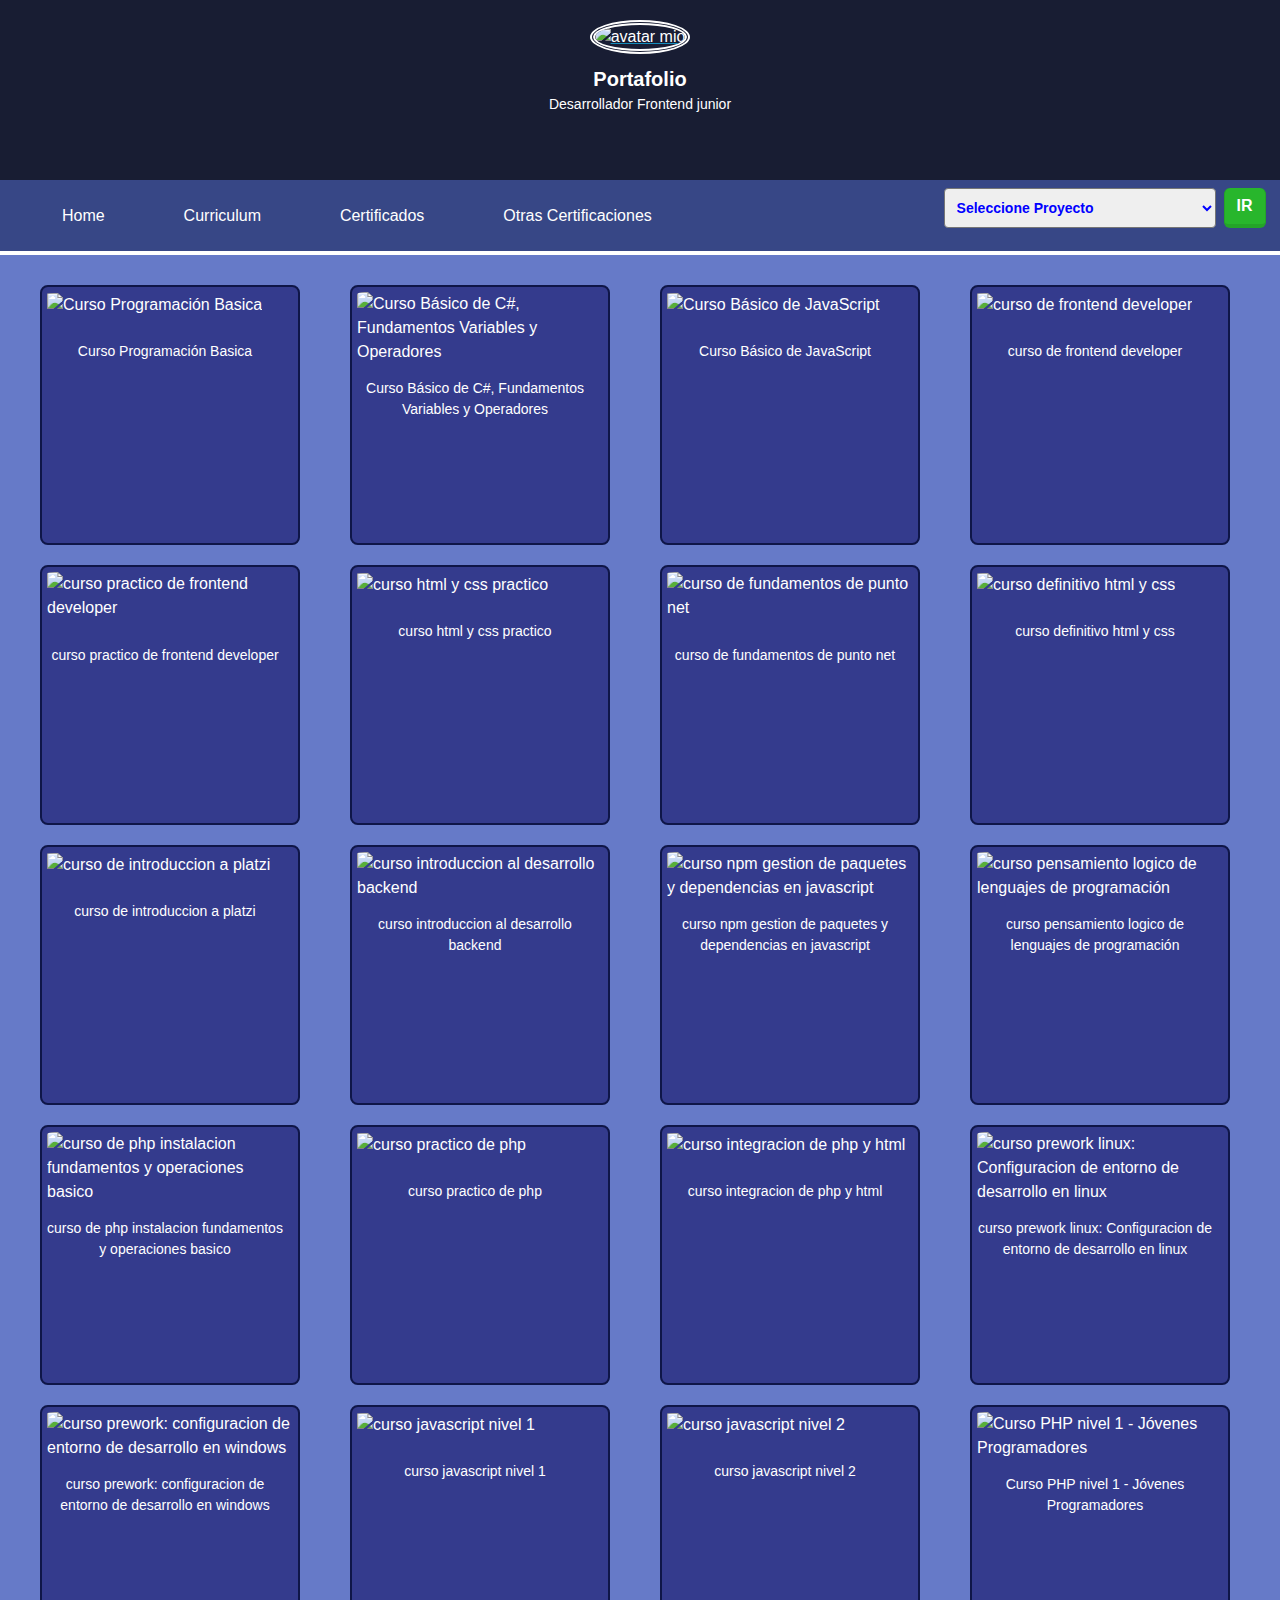
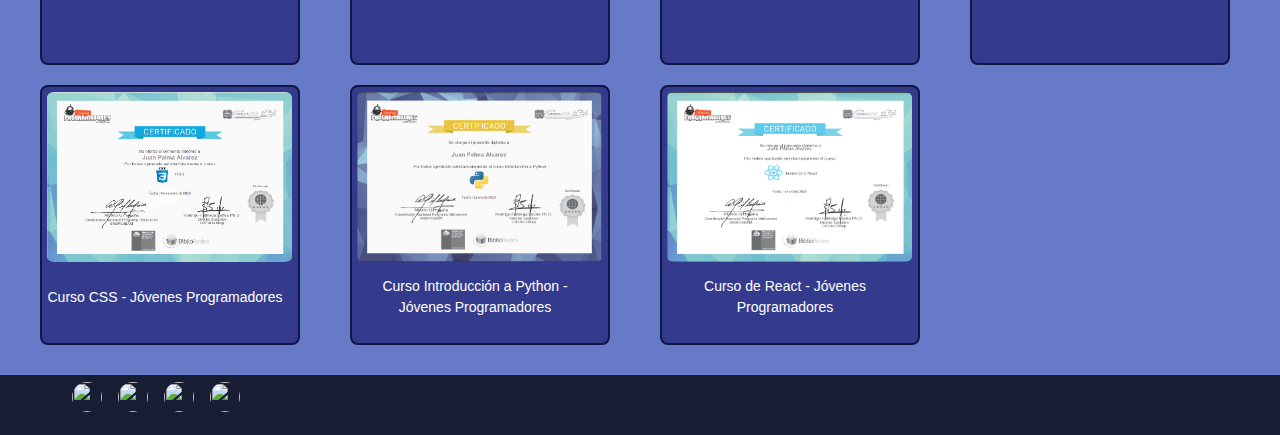
==== certificados.html @ 1c2dee81 "agrega portafolio tres" ====
<!DOCTYPE html>
<html lang="es">
<head>
    <meta charset="UTF-8">
    <meta http-equiv="X-UA-Compatible" content="IE=edge">
    <meta name="viewport" content="width=device-width, initial-scale=1.0">
    <link rel="apple-touch-icon" sizes="57x57" href="/apple-icon-57x57.png">
    <link rel="apple-touch-icon" sizes="60x60" href="/apple-icon-60x60.png">
    <link rel="apple-touch-icon" sizes="72x72" href="/apple-icon-72x72.png">
    <link rel="apple-touch-icon" sizes="76x76" href="/apple-icon-76x76.png">
    <link rel="apple-touch-icon" sizes="114x114" href="/apple-icon-114x114.png">
    <link rel="apple-touch-icon" sizes="120x120" href="/apple-icon-120x120.png">
    <link rel="apple-touch-icon" sizes="144x144" href="/apple-icon-144x144.png">
    <link rel="apple-touch-icon" sizes="152x152" href="/apple-icon-152x152.png">
    <link rel="apple-touch-icon" sizes="180x180" href="/apple-icon-180x180.png">
    <link rel="icon" type="image/png" sizes="192x192"  href="/android-icon-192x192.png">
    <link rel="icon" type="image/png" sizes="32x32" href="/favicon-32x32.png">
    <link rel="icon" type="image/png" sizes="96x96" href="/favicon-96x96.png">
    <link rel="icon" type="image/png" sizes="16x16" href="/favicon-16x16.png">
    <link rel="manifest" href="/manifest.json">
    <meta name="msapplication-TileColor" content="#ffffff">
    <meta name="msapplication-TileImage" content="/ms-icon-144x144.png">
    <title>Inicio portafolio</title>
    <!-- seccion de estilos -->
    <link rel="stylesheet" href="./css/bootstrap.min.css">
    <!-- VISTA MOVIL -->
    <link rel="stylesheet" href="./css-mobile/header.css" media="(max-width: 600px)">
    <link rel="stylesheet" href="./css-mobile/navbar.css" media="(max-width: 600px)">
    <link rel="stylesheet" href="./css-mobile/certificados.css" media="(max-width: 600px)">
    <link rel="stylesheet" href="./css-mobile/footer.css" media="(max-width: 600px)">

    <!-- VISTA WEB -->
    <link rel="stylesheet" href="./css/header.css" media="(min-width: 601px)">
    <link rel="stylesheet" href="./css/navbar.css" media="(min-width: 601px)">
    <link rel="stylesheet" href="./css/certificados.css" media="(min-width: 601px)">
    <link rel="stylesheet" href="./css/footer.css" media="(min-width: 601px)">

</head>
<body>
    <header class="head-layout">
        <a href="./index.html">
            <img id="avatar" src="./images/foto-mia.jpeg" alt="avatar mio">
        </a>
        <div class="title-container">
            <p class="first">Portafolio </p>
            <p class="second">Desarrollador Frontend junior</p>
        </div>
    </header>
    
    <nav class="navbar">
        <ul class="nav-links">
            <a href="./index.html">
                    <li class="item">
                    Home
                </li>
            </a>
    
            <a href="./curriculum.html">
                    <li class="item">
                    Curriculum
                </li>
            </a>
    
            <a href="./certificados.html">
                <li class="item">
                    Certificados
                </li>
            </a>
    
            <a href="./Skills.html">
                <li class="item">
                    Otras Certificaciones
                </li>
            </a> 
        </ul>

        <div class="select-container">
            <select name="projects" id="projects" class="form-control-sm select">
                <option value="0">Seleccione Proyecto</option>
                <option value="1">Otro Portafolio</option>
                <option value="2">Portafolio 3</option>
                <option value="3">Validador Rut Chileno</option>
                <option value="4">ejercicio renderizado con JQuery</option>
                <option value="5">Dibujando en canvas con el mouse</option>
                <option value="6">Desafio curso React</option>
                <option value="7">Repositorio GitHub</option>
            </select>
            <div id="message"></div>
            <input class="btn btn-success mx-2" type="button" value="Ir" onclick="visitar()">
        </div>
    </nav>

    <!-- Insercion de los cursos con JS -->
    <main class="grid-container" id="certificados-container"></main>

    <!-- FOOTER -->
    <footer class="footer-container">
        <ul class="footer-icons">
            <li>
                <a target="_blank" href="https:///www.facebook.com">
                    <img class="icon" src="./images/iconfacebook.svg" alt="">
                </a>
            </li>

            <li>
                <a target="_blank" href="https:///www.twitter.com">
                    <img class="icon" src="./images/icontwitter.svg" alt="">
                </a>
            </li>

            <li>
                <a target="_blank" href="https:///www.instagram.com">
                    <img class="icon" src="./images/instagram-logo.svg" alt="">
                </a>
            </li>
            <li>
                <a target="_blank" href="https:///www.youtube.com">
                    <img class="icon" src="./images/iconyoutube.svg" alt="">
                </a>
            </li>
        </ul>
    </footer>

    <script src="https://code.jquery.com/jquery-3.7.1.min.js"></script>
    <script src="./js/cursos.js"></script>
    <script src="./js/index.js"></script>
     
</body>
</html>
---- css-mobile/header.css ----
/* MOBILE FIRST */
* {
    margin: 0;
    padding: 0;
    box-sizing: border-box;
    font-family: Verdana, Geneva, Tahoma, sans-serif;
    color: white;
}

/* HEADER */
.head-layout {
    display: flex;
    justify-content: space-around;
    align-items: center;
    background-color: #181d33;
    color: white;
    box-sizing: border-box;
    max-width: 600px;
    height: 100px;
}
/* AVATAR */
.image-container {
    display: flex;
    justify-content: center;
    align-items: center;
    width: 50px;
    height: 50px;
    padding: 0;
    margin: 0;
}
#avatar {
    width: 50px;
    height: 50px;
    border-radius: 50%;
    border: 5px double white;
    margin-top: 20px;
    margin-bottom: 10px;
}
.title-container {
    width: 250px;
    height: 40px;
    display: flex;
    flex-direction: column;
    text-align: center;
}
.first {
    font-size: 24px;
    font-weight: 600;
    margin-bottom: 0;
}
.second {
    margin-bottom: 10px;
    font-size: 14px;
}
---- css-mobile/navbar.css ----
* {
    margin: 0;
    padding: 0;
    box-sizing: border-box;
    font-family: Verdana, Geneva, Tahoma, sans-serif;
    color: white;
}
.navbar {
    max-width: 600px;
    min-width: 350px;
    height:auto;
    background-color: #374786;
    margin-bottom: 20x;
    display: flex;
    padding: 7px;
    justify-content: center;
}
.nav-links {
    width: 100%;
    display: flex;
    flex-direction: column;
    gap: 5px;
}
.nav-links li {
    display: flex;
    align-items: center;
    justify-content: center;
    width: 100%;
    height: 60px;
    border: 1px solid;
    border-radius: 5px;
    background-color: rgb(62, 62, 172);
    font-size: 16px;
    list-style: none;
}
.nav-links li a:hover {
    color: blue;
}

.navbar .select-container {
    color: black;
    display: flex;
    right: 40px;
    margin-bottom: 10px;

}
.select, option {
    color: blue;
    font-weight: bold;
}
---- css-mobile/certificados.css ----
* {
    margin: 0;
    padding: 0;
    box-sizing: border-box;
    font-family: Verdana, Geneva, Tahoma, sans-serif;
    color: white;
}
.grid-container {
    display: flex;
    flex-direction: column;
    align-items: center;
    max-width: 600px;
    padding: 0;
    background-color: #667ac8;
}
.grid-item {
    display: flex;
    flex-direction: column;
    background-color: rgb(69, 81, 168);
    border: 2px solid white;
    border-radius: 10px;
    width: 300px;
    height: 290px;
    text-align: center;
    margin-top: 30px;
    text-decoration: none;
}
.img-cert {
    border-radius: 10px;
    margin-top: 10px;
    margin-bottom: 10px;
    width: 280px;
    height: 210px;
}
.nombre-curso {
    width: 270px;
    height: 50px;
    display: flex;
    align-items: center;
    justify-content: center;
    font-size: 15px;
    text-decoration: none;
}
.grid-item:hover {
    cursor: pointer;
    width: 305px;
    height: 350px;
}
.card-item a {
    text-decoration: none;
}

@media(max-width:400px) {
    .img-name {
        font-size: 18px;
        text-decoration: none;
    }
}
---- css-mobile/footer.css ----
/* VISTA MOVIL */
* {
    margin: 0;
    padding: 0;
    box-sizing: border-box;
    font-family: Verdana, Geneva, Tahoma, sans-serif;
    color: white;
}
.footer-container {
    max-width: 600px;;
    height: 60px;
    display: flex;
    align-items: center;
    justify-content: center;
    background-color: #181d33;
    padding: 0;
}
.footer-icons {
    display: flex;
    justify-content: space-between;
    width: 70%;
}
.footer-icons li {
    list-style: none;
}
.icon {
    border: 2px solid #12254b;
    border-radius: 50%;
    width: 30px;
    height: 30px;
    padding: 0;
}

.footer-icons li a {
    text-decoration: none;
    color: white;
    border-radius: 35px;
    transition: .4s;
}
.rrfooter-iconsss li a:hover {
    background-color: lightgrey;
    color: yellow;
    text-decoration: none;
}
.footer-icons li a:active {
        color: red;
}
---- css/header.css ----
* {
    margin: 0;
    padding: 0;
    box-sizing: border-box;
    font-family: Verdana, Geneva, Tahoma, sans-serif;
}
body {
    margin: 0;
    padding: 0;
    box-sizing: border-box;
}
/* header principal */
.head-layout {
    display: flex;
    flex-direction: column;
    align-items: center;
    width: 100%;
    height: 180px;
    background-color: #181d33;
}

#avatar {
    width: 80px;
    height: 80px;
    border-radius: 50%;
    border: 5px double white;
    margin-top: 20px;
    margin-bottom: 10px;
}

/* Personal Info */
.title-container {
    text-align: center;
}
.first {
    font-size: 20px;
    padding: 0;
    font-weight: bold;
    margin: 0;
}
.second {
    font-size: 14px;
    margin-bottom: 10px;
}
---- css/navbar.css ----
* {
    margin: 0;
    padding: 0;
    box-sizing: border-box;
    font-family: Verdana, Geneva, Tahoma, sans-serif;
    color: white;
}

/* navbar principal */
.navbar {
    position: relative;
    left: -1px;
    width: 102%;
    height: auto;
    background-color: #374786;
    padding-left: 30px;
    padding-right: 30px;
}
.nav-links {
    display: flex;
    justify-content: space-between;
    width: 50%;
    height: auto;
    display: flex;
    margin: 0;
}
.nav-links .item {
    display: flex;
    align-items: center;
    justify-content: center;
    height: 40px;
}
.nav-links a {
    text-decoration: none;
}

.select-container {
    color: black;
    display: flex;
    right: 40px;
    margin-bottom: 15px;
}
.select, option {
    color: blue;
    font-weight: bold;
}

@media(max-width: 1000px) {
    .nav-links li {
        font-size: 14px;
        transition: .3s;
    }
}

@media(max-width: 900px) {
    .navbar {
        flex-direction: column;
        transition: .3s;
        justify-content: center;
    }
    .nav-links {
        transition: .3s;
        flex-direction: column;
    }

}
---- css/certificados.css ----
* {
    margin: 0;
    padding: 0;
    box-sizing: border-box;
    font-family: Verdana, Geneva, Tahoma, sans-serif;
    color: white;
}
.grid-container {
    display: grid;
    grid-template-columns: repeat(auto-fill, minmax(270px, 1fr));
    padding: 30px;
    gap: 20px;
    background-color: #667ac8;
}
p {
    margin: 0;
    padding: 0;
    width: 290px;
    box-sizing: border-box;
}

/* tarjeta contenedora */
.grid-item {
    display: flex;
    flex-direction: column;
    border: 2px solid rgb(15, 22, 72);
    width: 260px;
    height: 260px;
    border-radius: 3%;
    background-color: rgb(52, 59, 141);
    text-decoration: none;
    padding: 5px;
    margin-left: 10px;
    margin-right: 10px;
}
.grid-item a {
    text-decoration: none;
}
.img-cert {
    width: 245px;
    height: 170px;
    border-radius: 3%;
}
/* Contenedor del combre del curso */
.nombre-curso {
    width: 260px;
    height: 70px;
    display: flex;
    align-items: center;

}
/* nombre de la imagen */
.img-name {
    width: 236px;
    color: white;
    text-align: center;
    font-size: 14px;
}
---- css/footer.css ----
/* VISTA WEB */
* {
    margin: 0;
    padding: 0;
    box-sizing: border-box;
    font-family: Verdana, Geneva, Tahoma, sans-serif;
    color: white;
}
.footer-container {
    width: 100%;
    height: 60px;
    display: flex;
    justify-content: space-between;
    align-items: center;
    background-color: #181d33;
    padding-left: 40px;
}
.footer-icons {
    width: 200px;
    display: flex;
    justify-content: space-between;
}
.footer-icons li {
    padding: 0;
    list-style: none;
}
.icon {
    border-radius: 50%;
    width: 30px;
    height: 30px;
}

.footer-icons li a {
    text-decoration: none;
    font-size: 17px;
    border-radius: 35px;
    transition: .4s;
}
.footer-icons li a:hover {
    color: yellow;
    padding: 0;
    opacity: .4;
}
.footer-icons li a:active {
        color: red;
}
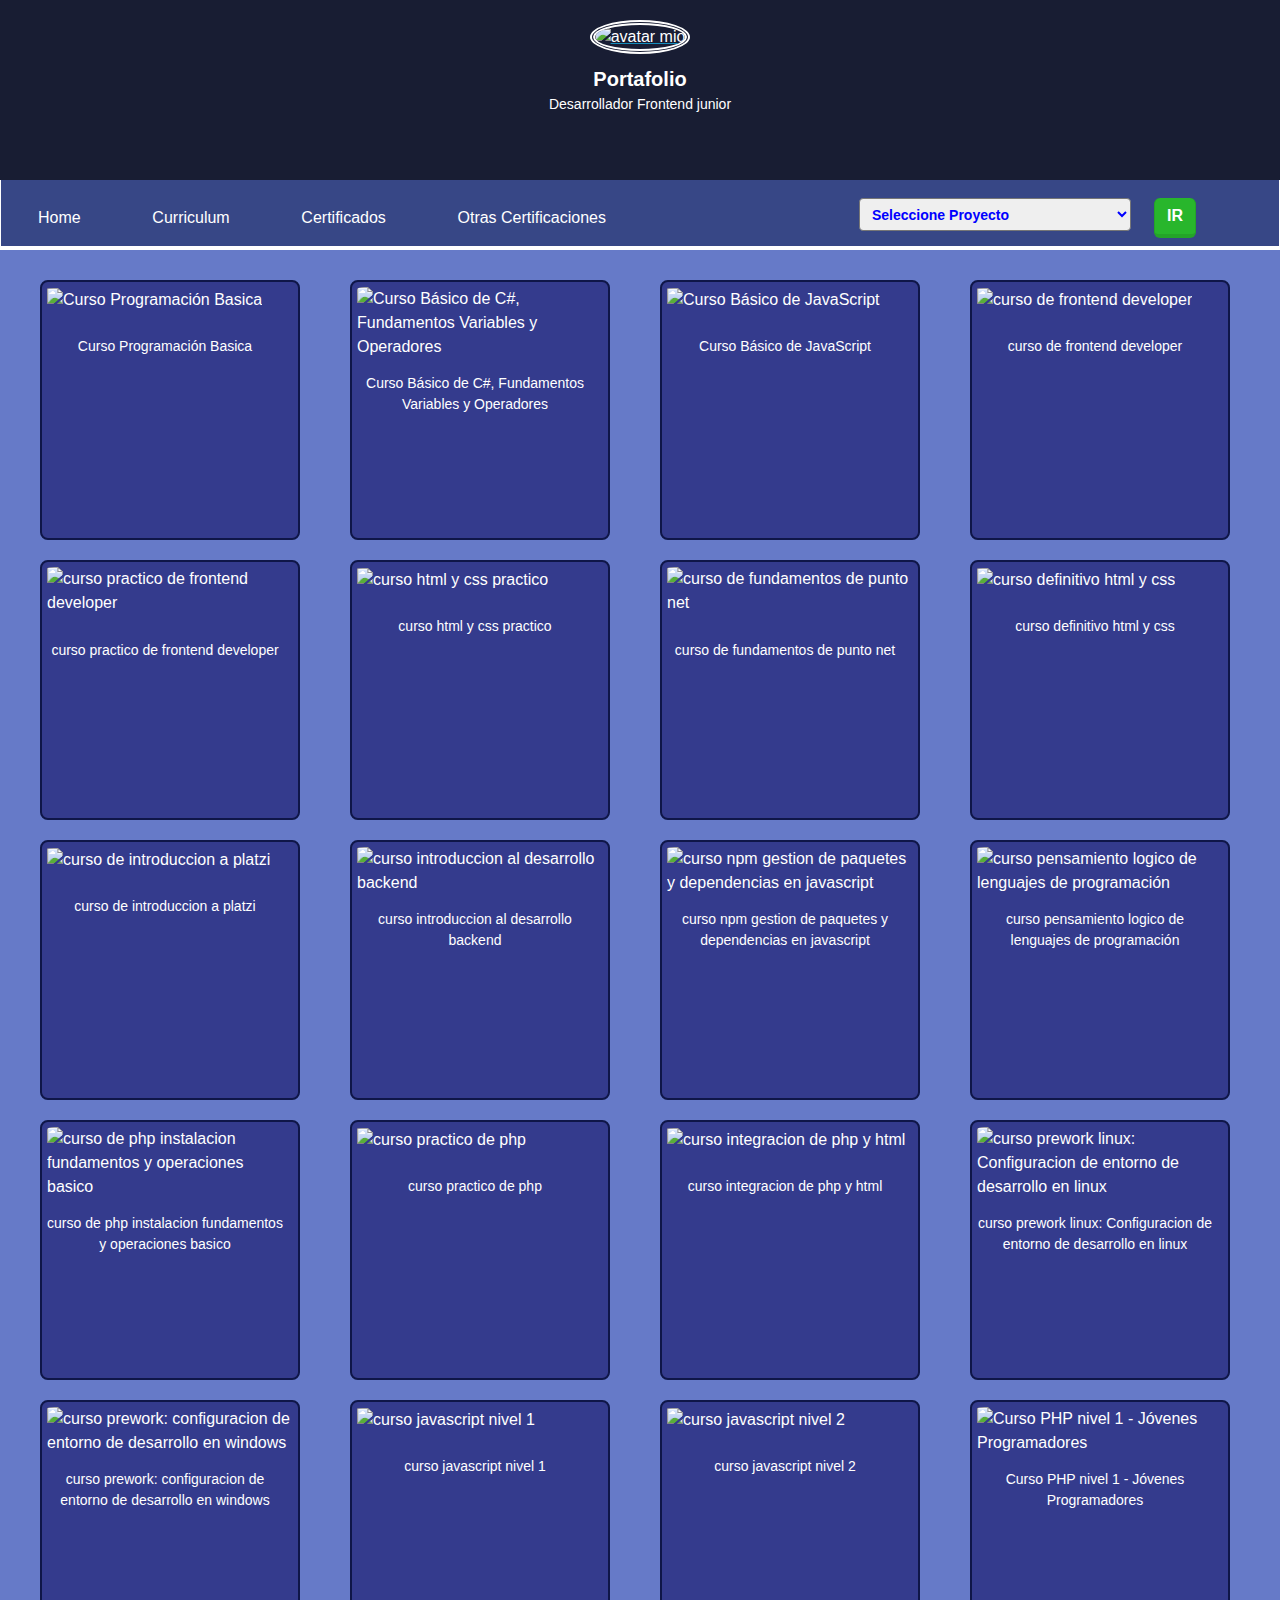
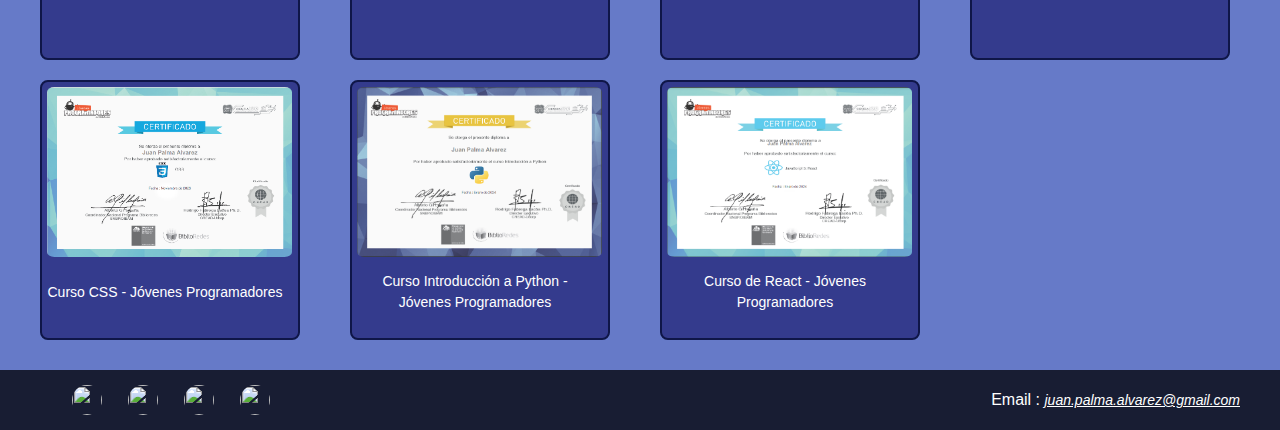
==== commit 7fcd2d1f: "agregar correo electronico en todas las vistas, mueve el select-container dentro del nav" ====
--- a/certificados.html
+++ b/certificados.html
@@ -119,6 +119,10 @@
                 </a>
             </li>
         </ul>
+        
+        <div class="contact">
+            <div class="email">Email : <a href="mailto:juan.palma.alvarez@gmail.com"> juan.palma.alvarez@gmail.com</a></div>
+        </div>
     </footer>
 
     <script src="https://code.jquery.com/jquery-3.7.1.min.js"></script>
--- a/css/navbar.css
+++ b/css/navbar.css
@@ -8,37 +8,46 @@
 
 /* navbar principal */
 .navbar {
-    position: relative;
-    left: -1px;
-    width: 102%;
-    height: auto;
+    width: 100%;
+    height: 70px;
     background-color: #374786;
-    padding-left: 30px;
-    padding-right: 30px;
 }
 .nav-links {
     display: flex;
     justify-content: space-between;
-    width: 50%;
+    width: 600px;
     height: auto;
     display: flex;
-    margin: 0;
+    margin: 5px;
 }
 .nav-links .item {
     display: flex;
     align-items: center;
     justify-content: center;
-    height: 40px;
+    height: 50px;
 }
 .nav-links a {
     text-decoration: none;
 }
 
+#projects {
+    margin-right: 15px;
+    margin-bottom: 7px;
+}
+#ir {
+    margin-bottom: 15px;
+}
 .select-container {
     color: black;
     display: flex;
-    right: 40px;
-    margin-bottom: 15px;
+    width: 400px;
+    right: 50px;
+    margin-right: 20px;
+    /* margin-bottom: 15px; */
+}
+.align-column-select-with-message {
+    display: flex;
+    flex-direction: column;
 }
 .select, option {
     color: blue;
--- a/css/footer.css
+++ b/css/footer.css
@@ -14,11 +14,15 @@
     align-items: center;
     background-color: #181d33;
     padding-left: 40px;
+    padding-right: 40px;
 }
 .footer-icons {
-    width: 200px;
     display: flex;
+    align-items: center;
     justify-content: space-between;
+    width: 230px;
+    height: 60px;
+    margin-top: 15px;
 }
 .footer-icons li {
     padding: 0;
@@ -38,9 +42,20 @@
 }
 .footer-icons li a:hover {
     color: yellow;
-    padding: 0;
     opacity: .4;
 }
 .footer-icons li a:active {
         color: red;
-}+}
+.footer.contact {
+    margin-right: 30px;
+    font-size: 14px;
+}
+.email a {
+    font-size: 14px;
+    font-style: italic;
+    color: white; 
+}
+.email a:hover {
+    color: yellow; 
+}
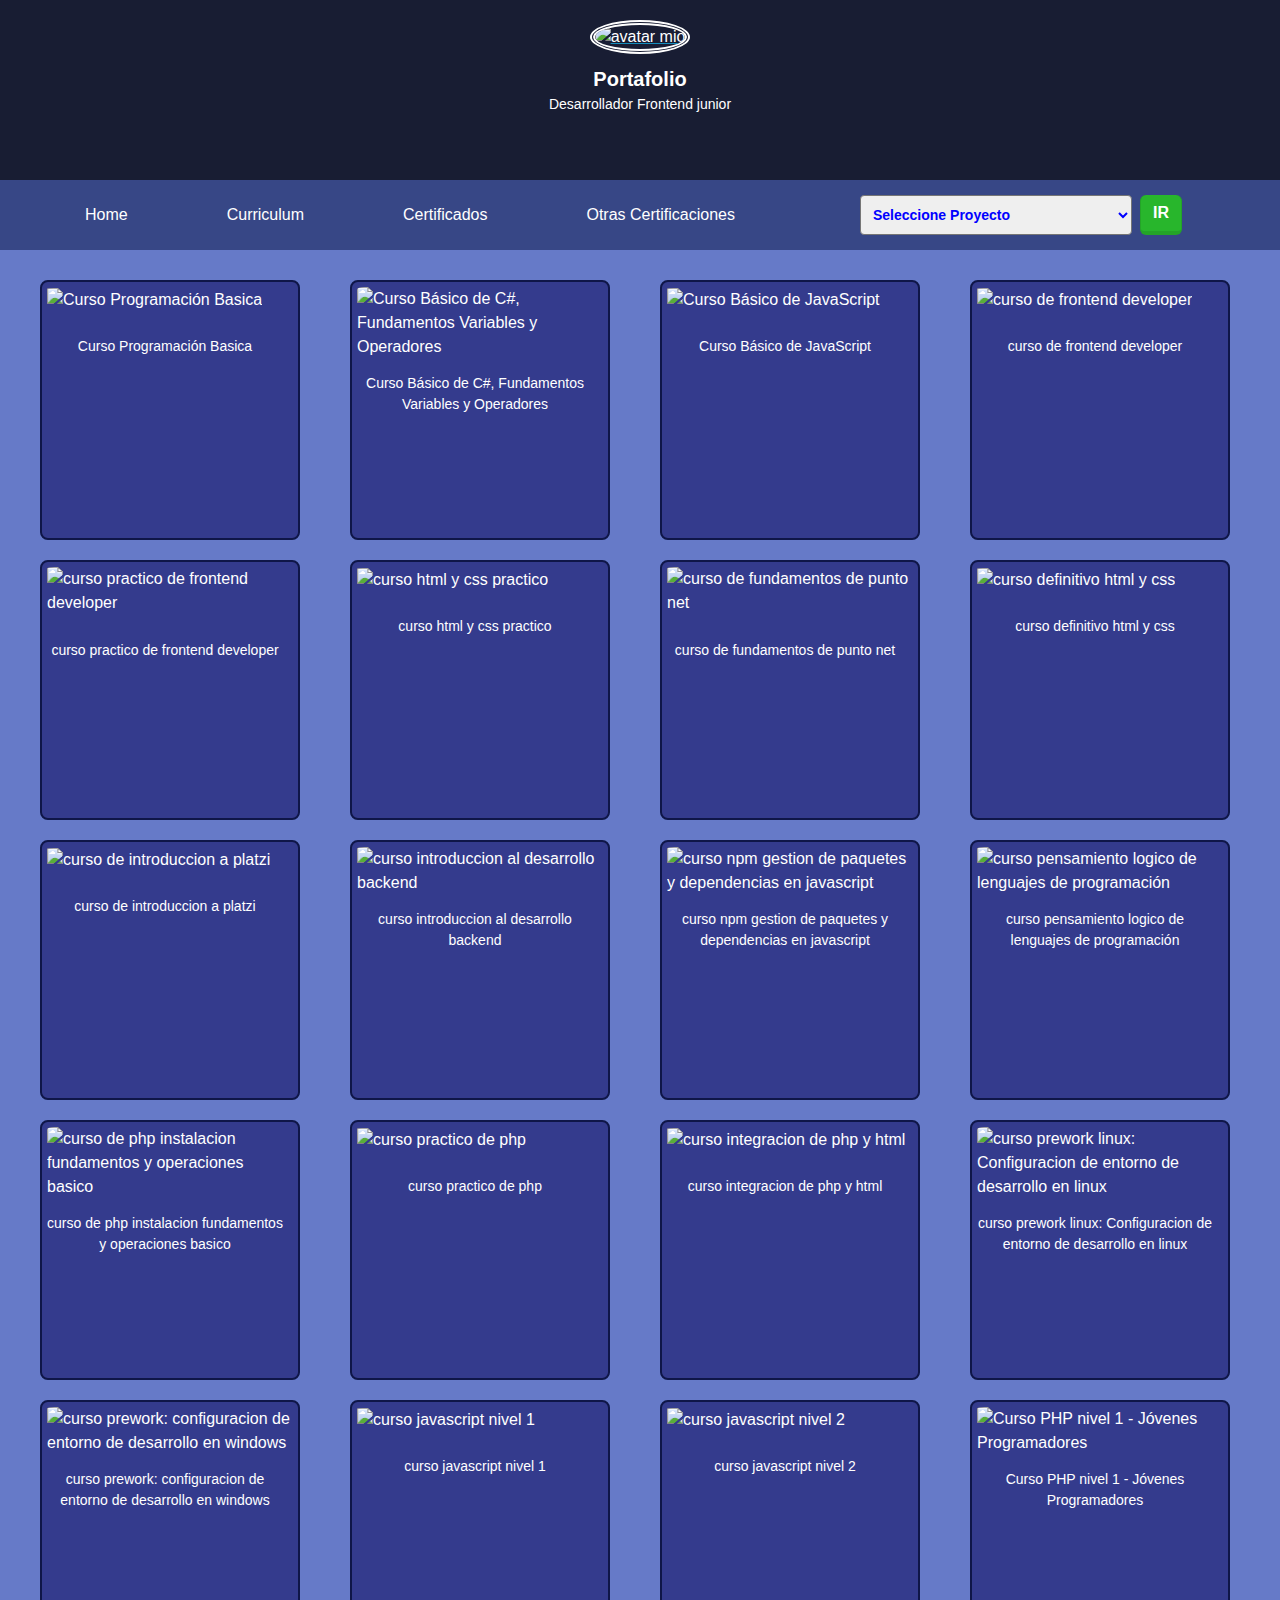
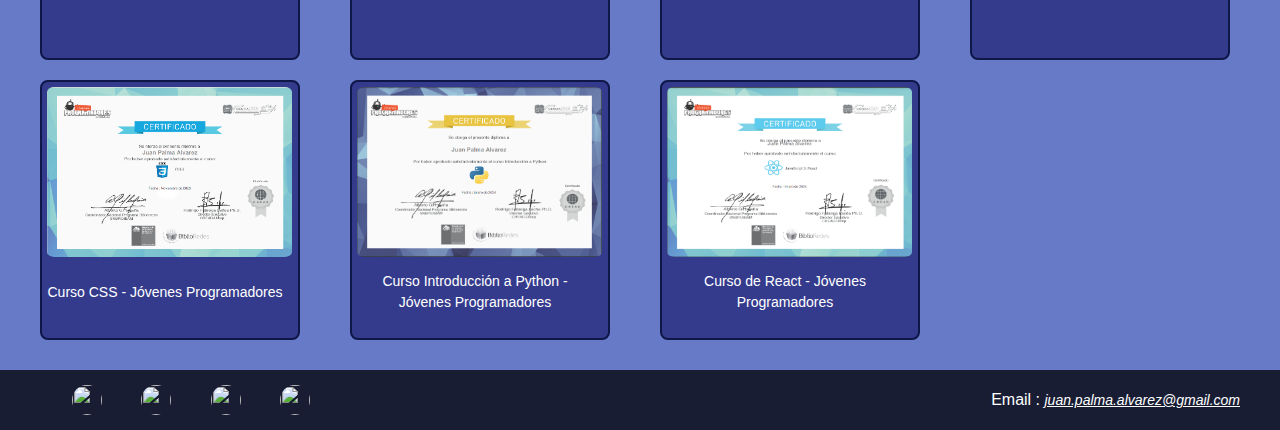
==== commit 8c1dbf28: "refactor de todas las vistas quedando responsive segun consejos de @afor-Digital" ====
--- a/certificados.html
+++ b/certificados.html
@@ -27,12 +27,16 @@
     <link rel="stylesheet" href="./css-mobile/header.css" media="(max-width: 600px)">
     <link rel="stylesheet" href="./css-mobile/navbar.css" media="(max-width: 600px)">
     <link rel="stylesheet" href="./css-mobile/certificados.css" media="(max-width: 600px)">
+    <link rel="stylesheet" href="./css-mobile/skills.css" media="(max-width: 600px)">
+    <link rel="stylesheet" href="./css-mobile/index.css" media="(max-width: 600px)">
     <link rel="stylesheet" href="./css-mobile/footer.css" media="(max-width: 600px)">
 
     <!-- VISTA WEB -->
     <link rel="stylesheet" href="./css/header.css" media="(min-width: 601px)">
     <link rel="stylesheet" href="./css/navbar.css" media="(min-width: 601px)">
     <link rel="stylesheet" href="./css/certificados.css" media="(min-width: 601px)">
+    <link rel="stylesheet" href="./css/skills.css" media="(min-width: 601px)">
+    <link rel="stylesheet" href="./css/index.css" media="(min-width: 601px)">
     <link rel="stylesheet" href="./css/footer.css" media="(min-width: 601px)">
 
 </head>
@@ -46,11 +50,12 @@
             <p class="second">Desarrollador Frontend junior</p>
         </div>
     </header>
-    
+
     <nav class="navbar">
         <ul class="nav-links">
+
             <a href="./index.html">
-                    <li class="item">
+                <li class="item">
                     Home
                 </li>
             </a>
--- a/css-mobile/index.css
+++ b/css-mobile/index.css
@@ -0,0 +1,73 @@
+/* VISTA MOVIL */
+* {
+    margin: 0;
+    padding: 0;
+    box-sizing: border-box;
+    font-family: Verdana, Geneva, Tahoma, sans-serif;
+}
+.index-container {
+    display: flex;
+    flex-direction: column;
+    max-width: 600px;
+    height: auto;
+    background-color: #667ac8;
+    padding: 40px 0 40px 40px;
+}
+.home-card {
+    display: flex;
+    flex-direction: column;
+    width: 90%;
+    border: 1px solid white;
+    border-radius: 15px;
+    align-items: center;
+    margin-top: 30px;
+    padding: 20px;
+    background-color: rgb(140, 148, 215);
+    color: white;
+    justify-content: center;
+    padding: 40px;
+}
+.home-card p {
+    font-size: 14px;
+    text-align: justify;
+    margin: 0;
+}
+.laterales {
+    width: 0;
+}
+.card-body {
+    width:100%;
+    height: auto;
+}
+.image-container {
+    display: flex;
+    width: 100%;
+    height: 120px;
+    display: flex;
+    justify-content: center;
+    margin-bottom: 15px;
+}
+#avatar2 {
+    width: 80px;
+    height: 80px;
+    border-radius: 50%;
+    border: 5px double white;
+    margin-bottom: 20px;
+}
+
+.card-title {
+    font-size: 18px;
+    font-weight: bold;
+    margin-left: 0;
+}
+.url-repository, .link-portfolio {
+    color: blue;
+    text-decoration: none;
+
+}
+.url-repository:hover, .link-portfolio:hover {
+    color: yellow;
+}
+.contact {
+    display: none;
+}--- a/css/header.css
+++ b/css/header.css
@@ -40,5 +40,5 @@
 }
 .second {
     font-size: 14px;
-    margin-bottom: 10px;
+    margin-bottom: 13px;
 }
--- a/css/navbar.css
+++ b/css/navbar.css
@@ -1,44 +1,67 @@
 * {
-    margin: 0;
-    padding: 0;
-    box-sizing: border-box;
     font-family: Verdana, Geneva, Tahoma, sans-serif;
     color: white;
+}
+a {
+    cursor: pointer;
 }
 
 /* navbar principal */
 .navbar {
+    margin: 0;
+    padding: 0;
+    box-sizing: border-box;
     width: 100%;
-    height: 70px;
+    min-height: 60px;
     background-color: #374786;
+    border: none;
 }
 .nav-links {
     display: flex;
+    align-items: center;
     justify-content: space-between;
-    width: 600px;
-    height: auto;
+    width: 800px;
+    height: 60px;
     display: flex;
     margin: 5px;
-}
-.nav-links .item {
-    display: flex;
-    align-items: center;
-    justify-content: center;
-    height: 50px;
+    padding-left: 40px;
+    padding-right: 30px;
 }
 .nav-links a {
+    list-style: none;
+    border-radius: 20px;
+    padding: 6px 25px;
     text-decoration: none;
 }
+.nav-links a .item {
+    list-style: none;
+    padding: 7px 15px;
+    border-radius: 25px;
+}
+.nav-links a .item:hover {
+    background-color: goldenrod;
 
-#projects {
-    margin-right: 15px;
-    margin-bottom: 7px;
 }
+
+
+/* .nav-links a li {
+    color: #fff;
+}
+.nav-links li:hover {
+    text-decoration: none;
+    color: #fff;
+    font-size: 17px;
+    background-color: rgb(219, 195, 59);
+    transition: .5s;    
+} */
+
+
 #ir {
-    margin-bottom: 15px;
+    width: 20px;
+    height: 20px;
+    margin-bottom: 10px;
 }
 .select-container {
-    color: black;
     display: flex;
     width: 400px;
     right: 50px;
@@ -54,10 +77,17 @@
     font-weight: bold;
 }
 
-@media(max-width: 1000px) {
+@media(max-width: 1046px) {
+    .navbar {
+        justify-content: space-evenly;
+    }
     .nav-links li {
         font-size: 14px;
         transition: .3s;
+        text-align: center;
+    }
+    .select-container {
+        margin-bottom: 15px;
     }
 }
 
--- a/css/certificados.css
+++ b/css/certificados.css
@@ -11,6 +11,7 @@
     padding: 30px;
     gap: 20px;
     background-color: #667ac8;
+    min-height: calc(100vh - 310px);
 }
 p {
     margin: 0;
--- a/css/index.css
+++ b/css/index.css
@@ -0,0 +1,70 @@
+/* VISTA WEB */
+* {
+    margin: 0;
+    padding: 0;
+    box-sizing: border-box;
+    font-family: Verdana, Geneva, Tahoma, sans-serif;
+}
+.index-container{
+    display: flex;
+    height: auto;
+    padding: 0 20px;
+    gap: 20px;
+    justify-content: center;
+    background-color: #667ac8;
+}
+.laterales {
+    width: 25%;
+    height: auto;
+}
+.home-card {
+    width: 60%;
+}
+.card-body {
+    display: flex;
+    flex-direction: column;
+    width: 100%;
+    align-items: center;
+    margin: 0 auto;
+    background-color: rgb(230, 205, 172);
+    color: rgb(103, 102, 102);
+    padding: 30px;
+}
+.card-body p {
+    width: 90%;
+    color: rgb(103, 102, 102);
+    text-align: center;
+}
+
+.image-container {
+    width: 100%;
+    height: 290px;
+    display: flex;
+    justify-content: center;
+    align-items: center;
+}
+#avatar2 {
+    width: 250px;
+    height: 250px;
+    border-radius: 15%;
+    border: 3px solid white;
+    margin-bottom: 10px;
+}
+
+
+.link-repository, .link-portfolio {
+    color: darkslategrey;
+    text-decoration: none;
+    font-weight: bold;
+}
+.link-repository:hover, .link-portfolio:hover {
+    color: yellow;
+}
+
+
+@media(max-width:1000px) {
+    .index-container{
+        flex-direction: column;
+    }
+}
+
--- a/css/footer.css
+++ b/css/footer.css
@@ -20,18 +20,22 @@
     display: flex;
     align-items: center;
     justify-content: space-between;
-    width: 230px;
+    width: 270px;
     height: 60px;
     margin-top: 15px;
 }
 .footer-icons li {
-    padding: 0;
     list-style: none;
 }
 .icon {
     border-radius: 50%;
     width: 30px;
     height: 30px;
+}
+
+.icon:hover {
+    width: 33px !important;
+    height: 33px !important;
 }
 
 .footer-icons li a {
@@ -42,6 +46,7 @@
 }
 .footer-icons li a:hover {
     color: yellow;
+   
     opacity: .4;
 }
 .footer-icons li a:active {
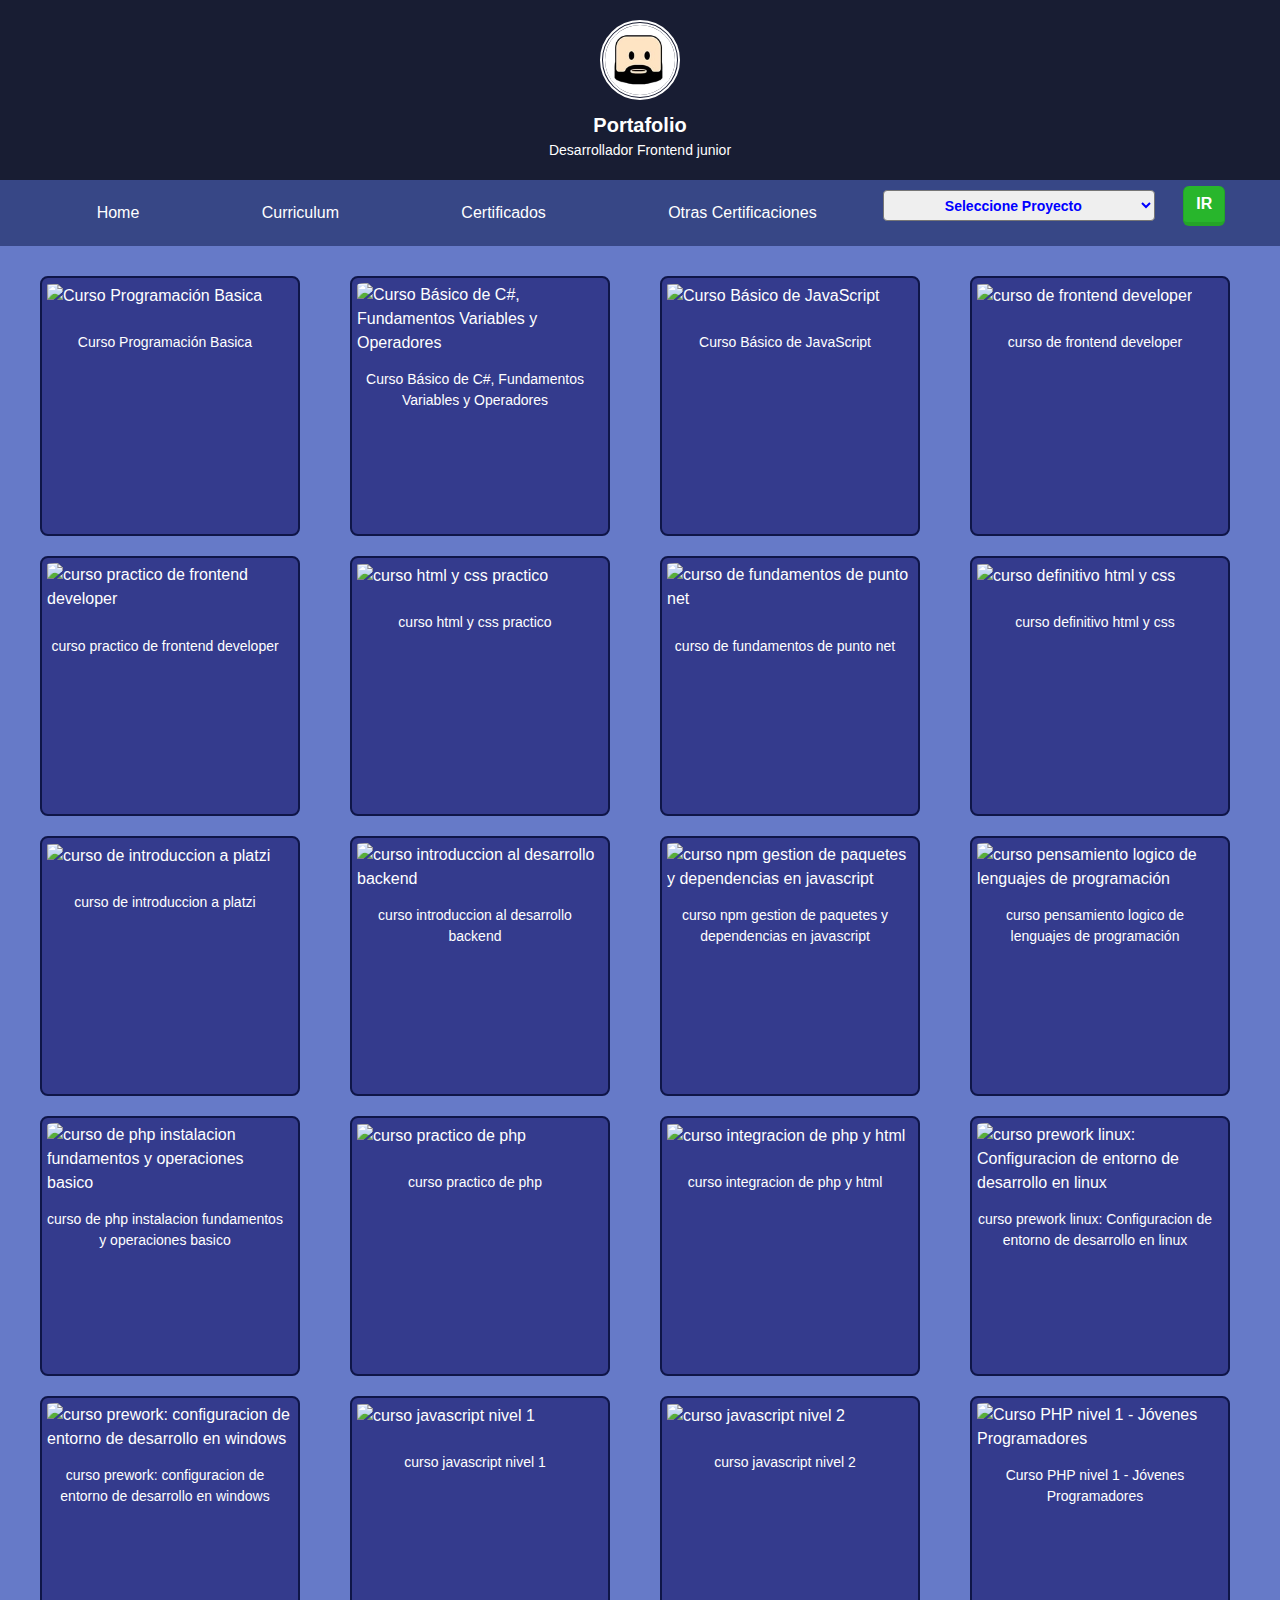
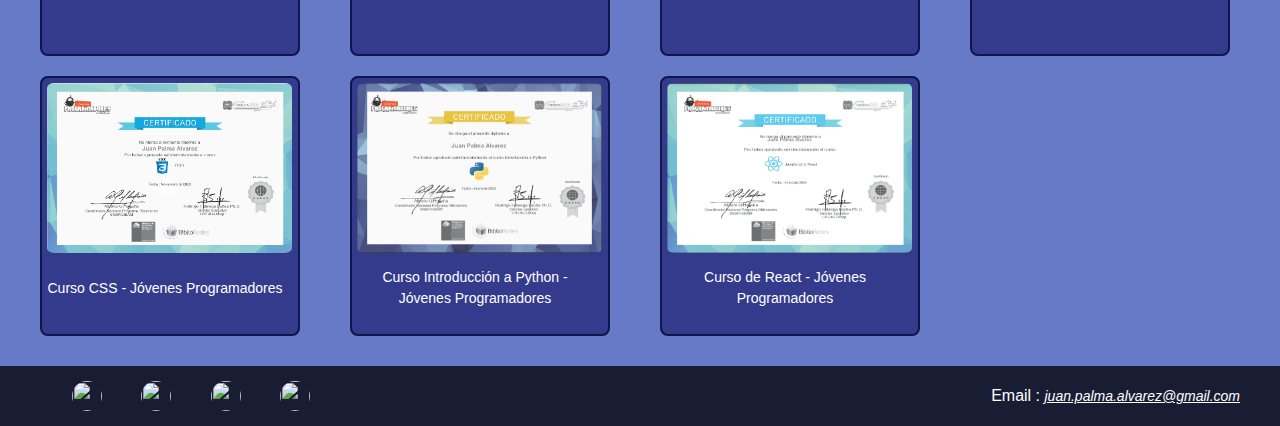
==== commit c7a3c16f: "cambia foto mia por avatar en en header" ====
--- a/certificados.html
+++ b/certificados.html
@@ -23,17 +23,28 @@
     <title>Inicio portafolio</title>
     <!-- seccion de estilos -->
     <link rel="stylesheet" href="./css/bootstrap.min.css">
+    <!-- VISTA MINIMAL DESKTOP -->
+    <link rel="stylesheet" href="./css-minimal-desktop/header.css" media="(max-width: 600px)">
+    <link rel="stylesheet" href="./css-minimal-desktop/navbar.css" media="(max-width: 600px)">
+    <link rel="stylesheet" href="./css-minimal-desktop/curriculum.css" media="(max-width: 600px)">
+    <link rel="stylesheet" href="./css-minimal-desktop/certificados.css" media="(max-width: 600px)">
+    <link rel="stylesheet" href="./css-minimal-desktop/skills.css" media="(max-width: 600px)">
+    <link rel="stylesheet" href="./css-minimal-desktop/index.css" media="(max-width: 600px)">
+    <link rel="stylesheet" href="./css-minimal-desktop/footer.css" media="(max-width: 600px)">
+
     <!-- VISTA MOVIL -->
-    <link rel="stylesheet" href="./css-mobile/header.css" media="(max-width: 600px)">
-    <link rel="stylesheet" href="./css-mobile/navbar.css" media="(max-width: 600px)">
-    <link rel="stylesheet" href="./css-mobile/certificados.css" media="(max-width: 600px)">
-    <link rel="stylesheet" href="./css-mobile/skills.css" media="(max-width: 600px)">
-    <link rel="stylesheet" href="./css-mobile/index.css" media="(max-width: 600px)">
-    <link rel="stylesheet" href="./css-mobile/footer.css" media="(max-width: 600px)">
+    <link rel="stylesheet" href="./css-movil/header.css" media="(max-width: 400px)">
+    <link rel="stylesheet" href="./css-movil/navbar.css" media="(max-width: 400px)">
+    <link rel="stylesheet" href="./css-movil/curriculum.css" media="(max-width: 400px)">
+    <link rel="stylesheet" href="./css-movil/certificados.css" media="(max-width: 400px)">
+    <link rel="stylesheet" href="./css-movil/skills.css" media="(max-width: 400px)">
+    <link rel="stylesheet" href="./css-movil/index.css" media="(max-width: 400px)">
+    <link rel="stylesheet" href="./css-movil/footer.css" media="(max-width: 400px)">
 
     <!-- VISTA WEB -->
     <link rel="stylesheet" href="./css/header.css" media="(min-width: 601px)">
     <link rel="stylesheet" href="./css/navbar.css" media="(min-width: 601px)">
+    <link rel="stylesheet" href="./css/curriculum.css" media="(min-width: 601px)">
     <link rel="stylesheet" href="./css/certificados.css" media="(min-width: 601px)">
     <link rel="stylesheet" href="./css/skills.css" media="(min-width: 601px)">
     <link rel="stylesheet" href="./css/index.css" media="(min-width: 601px)">
@@ -42,9 +53,11 @@
 </head>
 <body>
     <header class="head-layout">
+
         <a href="./index.html">
-            <img id="avatar" src="./images/foto-mia.jpeg" alt="avatar mio">
+            <img id="avatar" src="./images/avatar.jpg" alt="avatar mio">
         </a>
+
         <div class="title-container">
             <p class="first">Portafolio </p>
             <p class="second">Desarrollador Frontend junior</p>
--- a/css-minimal-desktop/header.css
+++ b/css-minimal-desktop/header.css
@@ -0,0 +1,54 @@
+/* MOBILE FIRST */
+* {
+    margin: 0;
+    padding: 0;
+    box-sizing: border-box;
+    font-family: Verdana, Geneva, Tahoma, sans-serif;
+    color: white;
+}
+
+/* HEADER */
+.head-layout {
+    display: flex;
+    justify-content: space-around;
+    align-items: center;
+    background-color: #181d33;
+    color: white;
+    box-sizing: border-box;
+    max-width: 600px;
+    height: 100px;
+}
+/* AVATAR */
+.image-container {
+    display: flex;
+    justify-content: center;
+    align-items: center;
+    width: 50px;
+    height: 50px;
+    padding: 0;
+    margin: 0;
+}
+#avatar {
+    width: 50px;
+    height: 50px;
+    border-radius: 50%;
+    border: 5px double white;
+    margin-top: 20px;
+    margin-bottom: 10px;
+}
+.title-container {
+    width: 250px;
+    height: 40px;
+    display: flex;
+    flex-direction: column;
+    text-align: center;
+}
+.first {
+    font-size: 24px;
+    font-weight: 600;
+    margin-bottom: 0;
+}
+.second {
+    margin-bottom: 10px;
+    font-size: 14px;
+}
--- a/css-minimal-desktop/navbar.css
+++ b/css-minimal-desktop/navbar.css
@@ -0,0 +1,57 @@
+* {
+    margin: 0;
+    padding: 0;
+    box-sizing: border-box;
+    font-family: Verdana, Geneva, Tahoma, sans-serif;
+    color: white;
+}
+.navbar {
+    display: flex;
+    justify-content: center;
+    text-align: center;
+    padding: 0;
+    padding-top: 15px;
+    background-color: #374786;
+    margin: 0;
+    /* padding-left: 0 !important; */
+}
+.nav-links {
+    list-style: none;
+    width: 100%;
+    margin: 0;
+    padding-left: 0 !important;
+    margin-bottom: 15px;
+}
+.nav-links a, .item {
+    width: 100%;
+    height: 40px;
+    text-decoration: none;
+    display: flex;
+    align-items: center;
+    justify-content: center;
+    border: 1px solid gray;
+}
+.nav-links a:hover {
+    align-content: center;
+    font-size: 18px;
+}
+.nav-links a .item:hover {
+    color: gold !important;
+}
+
+.select-container {
+    width: 80%;
+    display: flex;
+    align-items: center;
+    justify-content: space-around;
+    margin-bottom: 10px;
+    gap: 10px;
+}
+.select {
+    border-radius: 5px;
+    color: darkblue;
+    text-align: center;
+}
+.projects, option {
+    color: darkblue;
+}
--- a/css-minimal-desktop/curriculum.css
+++ b/css-minimal-desktop/curriculum.css
@@ -0,0 +1,52 @@
+* {
+    margin: 0;
+    padding: 0;
+    box-sizing: border-box;
+    font-family: Verdana, Geneva, Tahoma, sans-serif;
+    color: white;
+}
+.curriculum-container {
+    max-width: 600px;
+    height:300px;
+    display: flex;
+    flex-direction: column;
+    align-items: center;
+    background-color: #667ac8;
+    color: white;
+    padding-top: 40px;
+}
+.laterales {
+    width: 15%;
+    height: auto;
+}
+.central-col {
+    width: 70%;
+    height: auto;
+    background-color: #e9c18c;
+    color: rgb(103, 102, 102);
+    display: flex;
+    border-radius: 15px;
+    align-items: center;
+    justify-content: center;
+}
+.presentation {
+    text-align: center;
+    width: 400px;
+    height: 210px;
+    border-radius: 15px;
+    padding: 30px 40px;
+    color: #000;
+}
+.presentation p {
+    text-decoration: none;
+    color: grey;
+    font-size: 16px;
+}
+.presentation p a {
+    color: darkslategrey;
+    text-decoration: none;
+    font-weight: bold;
+}
+.presentation p a:hover {
+    color: goldenrod;
+}--- a/css-minimal-desktop/certificados.css
+++ b/css-minimal-desktop/certificados.css
@@ -0,0 +1,59 @@
+* {
+    margin: 0;
+    padding: 0;
+    box-sizing: border-box;
+    font-family: Verdana, Geneva, Tahoma, sans-serif;
+    color: white;
+}
+.grid-container {
+    display: flex;
+    flex-direction: column;
+    align-items: center;
+    max-width: 600px;
+    padding: 0;
+    background-color: #667ac8;
+}
+.grid-item {
+    display: flex;
+    flex-direction: column;
+    background-color: rgb(69, 81, 168);
+    border: 2px solid white;
+    border-radius: 10px;
+    width: 300px;
+    height: 290px;
+    text-align: center;
+    margin-top: 30px;
+    text-decoration: none;
+}
+.img-cert {
+    border-radius: 10px;
+    margin-top: 10px;
+    margin-bottom: 10px;
+    width: 280px;
+    height: 210px;
+}
+.nombre-curso {
+    width: 270px;
+    height: 50px;
+    display: flex;
+    align-items: center;
+    justify-content: center;
+    font-size: 15px;
+    text-decoration: none;
+}
+.grid-item:hover {
+    cursor: pointer;
+    width: 305px;
+    height: 350px;
+}
+.card-item a {
+    text-decoration: none;
+}
+
+@media(max-width:400px) {
+    .img-name {
+        font-size: 18px;
+        text-decoration: none;
+    }
+}
+
--- a/css-minimal-desktop/index.css
+++ b/css-minimal-desktop/index.css
@@ -0,0 +1,85 @@
+/* VISTA MOVIL */
+* {
+    margin: 0;
+    padding: 0;
+    box-sizing: border-box;
+    font-family: Verdana, Geneva, Tahoma, sans-serif;
+}
+.index-container {
+    display: flex;
+    flex-direction: column;
+    max-width: 600px;
+    height: auto;
+    background-color: #667ac8;
+    padding: 40px 0 40px 40px;
+}
+.home-card {
+    display: flex;
+    flex-direction: column;
+    width: 90%;
+    border: 1px solid white;
+    border-radius: 15px;
+    align-items: center;
+    padding: 20px;
+    background-color: rgb(230, 205, 172);
+    color: gray;
+    justify-content: center;
+}
+.links {
+    display: flex;
+    flex-direction: column;
+}
+.social {
+    color: gray;
+    text-decoration: none;
+}
+.social:hover {
+    font-size: 18px;
+    color: darkslategrey;
+}
+.home-card p {
+
+    font-size: 14px;
+    margin: 0;
+    color: gray;
+
+}
+.laterales {
+    width: 0;
+}
+.card-body {
+    width:100%;
+    height: auto;
+}
+.image-container {
+    display: flex;
+    width: 100%;
+    height: 120px;
+    display: flex;
+    justify-content: center;
+    margin-bottom: 15px;
+}
+#avatar2 {
+    width: 80px;
+    height: 80px;
+    border-radius: 50%;
+    border: 5px double white;
+    margin-bottom: 20px;
+}
+
+.card-title {
+    font-size: 18px;
+    font-weight: bold;
+    margin-left: 0;
+}
+.url-repository, .link-portfolio {
+    color: blue;
+    text-decoration: none;
+
+}
+.url-repository:hover, .link-portfolio:hover {
+    color: yellow;
+}
+.contact {
+    display: none;
+}--- a/css-minimal-desktop/footer.css
+++ b/css-minimal-desktop/footer.css
@@ -0,0 +1,47 @@
+/* VISTA MOVIL */
+* {
+    margin: 0;
+    padding: 0;
+    box-sizing: border-box;
+    font-family: Verdana, Geneva, Tahoma, sans-serif;
+    color: white;
+}
+.footer-container {
+    max-width: 600px;;
+    height: 60px;
+    display: flex;
+    align-items: center;
+    justify-content: center;
+    background-color: #181d33;
+    padding: 0;
+}
+.footer-icons {
+    display: flex;
+    justify-content: space-between;
+    width: 70%;
+}
+.footer-icons li {
+    list-style: none;
+}
+.icon {
+    border: 2px solid #12254b;
+    border-radius: 50%;
+    width: 30px;
+    height: 30px;
+    padding: 0;
+}
+
+.footer-icons li a {
+    text-decoration: none;
+    color: white;
+    border-radius: 35px;
+    transition: .4s;
+}
+.rrfooter-iconsss li a:hover {
+    background-color: lightgrey;
+    color: yellow;
+    text-decoration: none;
+}
+.footer-icons li a:active {
+        color: red;
+}--- a/css-movil/header.css
+++ b/css-movil/header.css
@@ -0,0 +1,54 @@
+/* MOBILE FIRST */
+* {
+    margin: 0;
+    padding: 0;
+    box-sizing: border-box;
+    font-family: Verdana, Geneva, Tahoma, sans-serif;
+    color: white;
+}
+
+/* HEADER */
+.head-layout {
+    display: flex;
+    justify-content: space-around;
+    align-items: center;
+    background-color: #181d33;
+    color: white;
+    box-sizing: border-box;
+    max-width: 600px;
+    height: 100px;
+}
+/* AVATAR */
+.image-container {
+    display: flex;
+    justify-content: center;
+    align-items: center;
+    width: 50px;
+    height: 50px;
+    padding: 0;
+    margin: 0;
+}
+#avatar {
+    width: 50px;
+    height: 50px;
+    border-radius: 50%;
+    border: 5px double white;
+    margin-top: 20px;
+    margin-bottom: 10px;
+}
+.title-container {
+    width: 250px;
+    height: 40px;
+    display: flex;
+    flex-direction: column;
+    text-align: center;
+}
+.first {
+    font-size: 24px;
+    font-weight: 600;
+    margin-bottom: 0;
+}
+.second {
+    margin-bottom: 10px;
+    font-size: 14px;
+}
--- a/css-movil/navbar.css
+++ b/css-movil/navbar.css
@@ -0,0 +1,18 @@
+* {
+    margin: 0;
+    padding: 0;
+    box-sizing: border-box;
+    font-family: Verdana, Geneva, Tahoma, sans-serif;
+    color: white;
+}
+
+.navbar {
+    margin: 0;
+}
+
+.nav-links a, .item {
+    font-size: 18px;
+}
+.nav-links a, .item:hover {
+    font-size: 20px;
+}--- a/css-movil/curriculum.css
+++ b/css-movil/curriculum.css
@@ -0,0 +1,53 @@
+* {
+    margin: 0;
+    padding: 0;
+    box-sizing: border-box;
+    font-family: Verdana, Geneva, Tahoma, sans-serif;
+    color: white;
+}
+.curriculum-container {
+    max-width: 600px;
+    height:300px;
+    display: flex;
+    flex-direction: column;
+    align-items: center;
+    background-color: #667ac8;
+    color: white;
+    padding-top: 40px;
+}
+.laterales {
+    width: 15%;
+    height: auto;
+}
+.central-col {
+    width: 70%;
+    height: auto;
+    background-color: rgb(230, 205, 172);
+    color: rgb(103, 102, 102);
+    display: flex;
+    border-radius: 15px;
+    align-items: center;
+    justify-content: center;
+}
+.presentation {
+    text-align: center;
+    width: 400px;
+    height: 210px;
+    border: 3px double gray;
+    border-radius: 15px;
+    padding: 30px 40px;
+    color: #000;
+}
+.presentation p {
+    text-decoration: none;
+    color: grey;
+    font-size: 16px;
+}
+.presentation p a {
+    color: darkslategrey;
+    text-decoration: none;
+    font-weight: bold;
+}
+.presentation p a:hover {
+    color: goldenrod;
+}--- a/css-movil/certificados.css
+++ b/css-movil/certificados.css
@@ -0,0 +1,59 @@
+* {
+    margin: 0;
+    padding: 0;
+    box-sizing: border-box;
+    font-family: Verdana, Geneva, Tahoma, sans-serif;
+    color: white;
+}
+.grid-container {
+    display: flex;
+    flex-direction: column;
+    align-items: center;
+    max-width: 600px;
+    padding: 0;
+    background-color: #667ac8;
+}
+.grid-item {
+    display: flex;
+    flex-direction: column;
+    background-color: rgb(69, 81, 168);
+    border: 2px solid white;
+    border-radius: 10px;
+    width: 300px;
+    height: 290px;
+    text-align: center;
+    margin-top: 30px;
+    text-decoration: none;
+}
+.img-cert {
+    border-radius: 10px;
+    margin-top: 10px;
+    margin-bottom: 10px;
+    width: 280px;
+    height: 210px;
+}
+.nombre-curso {
+    width: 270px;
+    height: 50px;
+    display: flex;
+    align-items: center;
+    justify-content: center;
+    font-size: 15px;
+    text-decoration: none;
+}
+.grid-item:hover {
+    cursor: pointer;
+    width: 305px;
+    height: 350px;
+}
+.card-item a {
+    text-decoration: none;
+}
+
+@media(max-width:400px) {
+    .img-name {
+        font-size: 18px;
+        text-decoration: none;
+    }
+}
+
--- a/css-movil/index.css
+++ b/css-movil/index.css
@@ -0,0 +1,47 @@
+/* VISTA MOVIL */
+* {
+    margin: 0;
+    padding: 0;
+    box-sizing: border-box;
+    font-family: Verdana, Geneva, Tahoma, sans-serif;
+}
+.index-container {
+    margin: 0;
+    padding: 0;
+}
+.laterales {
+    width: 0;
+}
+.home-card {
+    width: 100%;
+    border-radius: 0;
+    margin: 0;
+}
+
+.image-container {
+    width: 100%;
+    height: 90px;
+}
+
+.card-body p {
+    font-size: 18px;
+    text-align: center;
+}
+.card-body .links a {
+    display: flex;
+    font-size: 18px;
+    width: 100%;
+    height: 40px;
+    align-items: center;
+    justify-content: center;
+    border: 1px solid grey;
+    background-color: #d6ceac;
+    margin: 0;
+}
+.card-body .links a:hover {
+    align-content: center;
+    font-size: 20px;
+    background-color: #a7a084;
+    color: gold;
+
+}--- a/css-movil/footer.css
+++ b/css-movil/footer.css
@@ -0,0 +1,47 @@
+/* VISTA MOVIL */
+* {
+    margin: 0;
+    padding: 0;
+    box-sizing: border-box;
+    font-family: Verdana, Geneva, Tahoma, sans-serif;
+    color: white;
+}
+.footer-container {
+    max-width: 600px;;
+    height: 60px;
+    display: flex;
+    align-items: center;
+    justify-content: center;
+    background-color: #181d33;
+    padding: 0;
+}
+.footer-icons {
+    display: flex;
+    justify-content: space-between;
+    width: 70%;
+}
+.footer-icons li {
+    list-style: none;
+}
+.icon {
+    border: 2px solid #12254b;
+    border-radius: 50%;
+    width: 30px;
+    height: 30px;
+    padding: 0;
+}
+
+.footer-icons li a {
+    text-decoration: none;
+    color: white;
+    border-radius: 35px;
+    transition: .4s;
+}
+.rrfooter-iconsss li a:hover {
+    background-color: lightgrey;
+    color: yellow;
+    text-decoration: none;
+}
+.footer-icons li a:active {
+        color: red;
+}--- a/css/navbar.css
+++ b/css/navbar.css
@@ -9,10 +9,10 @@
 /* navbar principal */
 .navbar {
     margin: 0;
-    padding: 0;
+    padding-left: 40px;
     box-sizing: border-box;
     width: 100%;
-    min-height: 60px;
+    min-height: 40px;
     background-color: #374786;
     border: none;
 }
@@ -21,16 +21,14 @@
     align-items: center;
     justify-content: space-between;
     width: 800px;
-    height: 60px;
+    min-height: 40px;
     display: flex;
     margin: 5px;
-    padding-left: 40px;
-    padding-right: 30px;
+    padding: 0 30px 0 20px;
 }
 .nav-links a {
     list-style: none;
     border-radius: 20px;
-    padding: 6px 25px;
     text-decoration: none;
 }
 .nav-links a .item {
@@ -39,53 +37,52 @@
     border-radius: 25px;
 }
 .nav-links a .item:hover {
-    background-color: goldenrod;
-
+    background-color: gold;
+    opacity: .8;
 }
 
-
-/* .nav-links a li {
-    color: #fff;
+.select-container {
+    display: flex;
+    align-items: center;
+    width: auto;
+    height: 25px;
+    right: 50px;
+    margin-right: 30px;
+    color: blue;
+    gap: 10px;
 }
-.nav-links li:hover {
-    text-decoration: none;
-    color: #fff;
-    font-size: 17px;
-    background-color: rgb(219, 195, 59);
-    transition: .5s;    
-} */
-
 
 #ir {
-    width: 20px;
-    height: 20px;
-    margin-bottom: 10px;
+    display: flex;
+    align-items: center;
+    width: 25px;
+    height: 25px;
+    font-size: 12px;
 }
-.select-container {
-    display: flex;
-    width: 400px;
-    right: 50px;
-    margin-right: 20px;
-    /* margin-bottom: 15px; */
+#message {
+    font-size: 12px;
+    font-style: italic;
 }
+
 .align-column-select-with-message {
     display: flex;
     flex-direction: column;
 }
 .select, option {
+    text-align: center;
     color: blue;
     font-weight: bold;
 }
 
-@media(max-width: 1046px) {
+@media(max-width: 1280px) {
     .navbar {
         justify-content: space-evenly;
     }
     .nav-links li {
-        font-size: 14px;
+        font-size: 16px;
         transition: .3s;
-        text-align: center;
     }
+
     .select-container {
         margin-bottom: 15px;
     }
@@ -102,4 +99,5 @@
         flex-direction: column;
     }
 
+
 }
--- a/css/curriculum.css
+++ b/css/curriculum.css
@@ -0,0 +1,48 @@
+* {
+    margin: 0;
+    padding: 0;
+    box-sizing: border-box;
+    font-family: Verdana, Geneva, Tahoma, sans-serif;
+    color: white;
+}
+.curriculum-container {
+    width: 100%;
+    height: calc(100vh - 306px);
+    display: flex;
+    background-color: #667ac8;
+}
+.laterales {
+    width: 25%;
+    height: auto;
+}
+.central-col {
+    width: 50%;
+    height: auto;
+    background-color: rgb(230, 205, 172);
+    color: rgb(103, 102, 102);
+    display: flex;
+    align-items: center;
+    justify-content: center;
+}
+.presentation {
+    text-align: center;
+    width: 400px;
+    height: 210px;
+    border: 3px double gray;
+    border-radius: 15px;
+    padding: 30px 40px;
+    color: #000;
+}
+.presentation p {
+    text-decoration: none;
+    color: grey;
+    font-size: 16px;
+}
+.presentation p a {
+    color: darkslategrey;
+    text-decoration: none;
+    font-weight: bold;
+}
+.presentation p a:hover {
+    color: goldenrod;
+}--- a/css/certificados.css
+++ b/css/certificados.css
@@ -56,4 +56,4 @@
     color: white;
     text-align: center;
     font-size: 14px;
-}+}
--- a/css/index.css
+++ b/css/index.css
@@ -7,7 +7,7 @@
 }
 .index-container{
     display: flex;
-    height: auto;
+    min-height: calc(100vh - 310px);
     padding: 0 20px;
     gap: 20px;
     justify-content: center;
@@ -15,7 +15,7 @@
 }
 .laterales {
     width: 25%;
-    height: auto;
+    min-height: calc(100vh - 310px);
 }
 .home-card {
     width: 60%;
@@ -24,6 +24,7 @@
     display: flex;
     flex-direction: column;
     width: 100%;
+    min-height: calc(100vh - 310px);
     align-items: center;
     margin: 0 auto;
     background-color: rgb(230, 205, 172);
@@ -34,6 +35,18 @@
     width: 90%;
     color: rgb(103, 102, 102);
     text-align: center;
+}
+.links {
+    display: flex;
+    flex-direction: column;
+}
+.social {
+    color: gray;
+    text-decoration: none;
+}
+.social:hover {
+    font-size: 18px;
+    color: darkslategrey;
 }
 
 .image-container {
@@ -49,22 +62,4 @@
     border-radius: 15%;
     border: 3px solid white;
     margin-bottom: 10px;
-}
-
-
-.link-repository, .link-portfolio {
-    color: darkslategrey;
-    text-decoration: none;
-    font-weight: bold;
-}
-.link-repository:hover, .link-portfolio:hover {
-    color: yellow;
-}
-
-
-@media(max-width:1000px) {
-    .index-container{
-        flex-direction: column;
-    }
-}
-
+}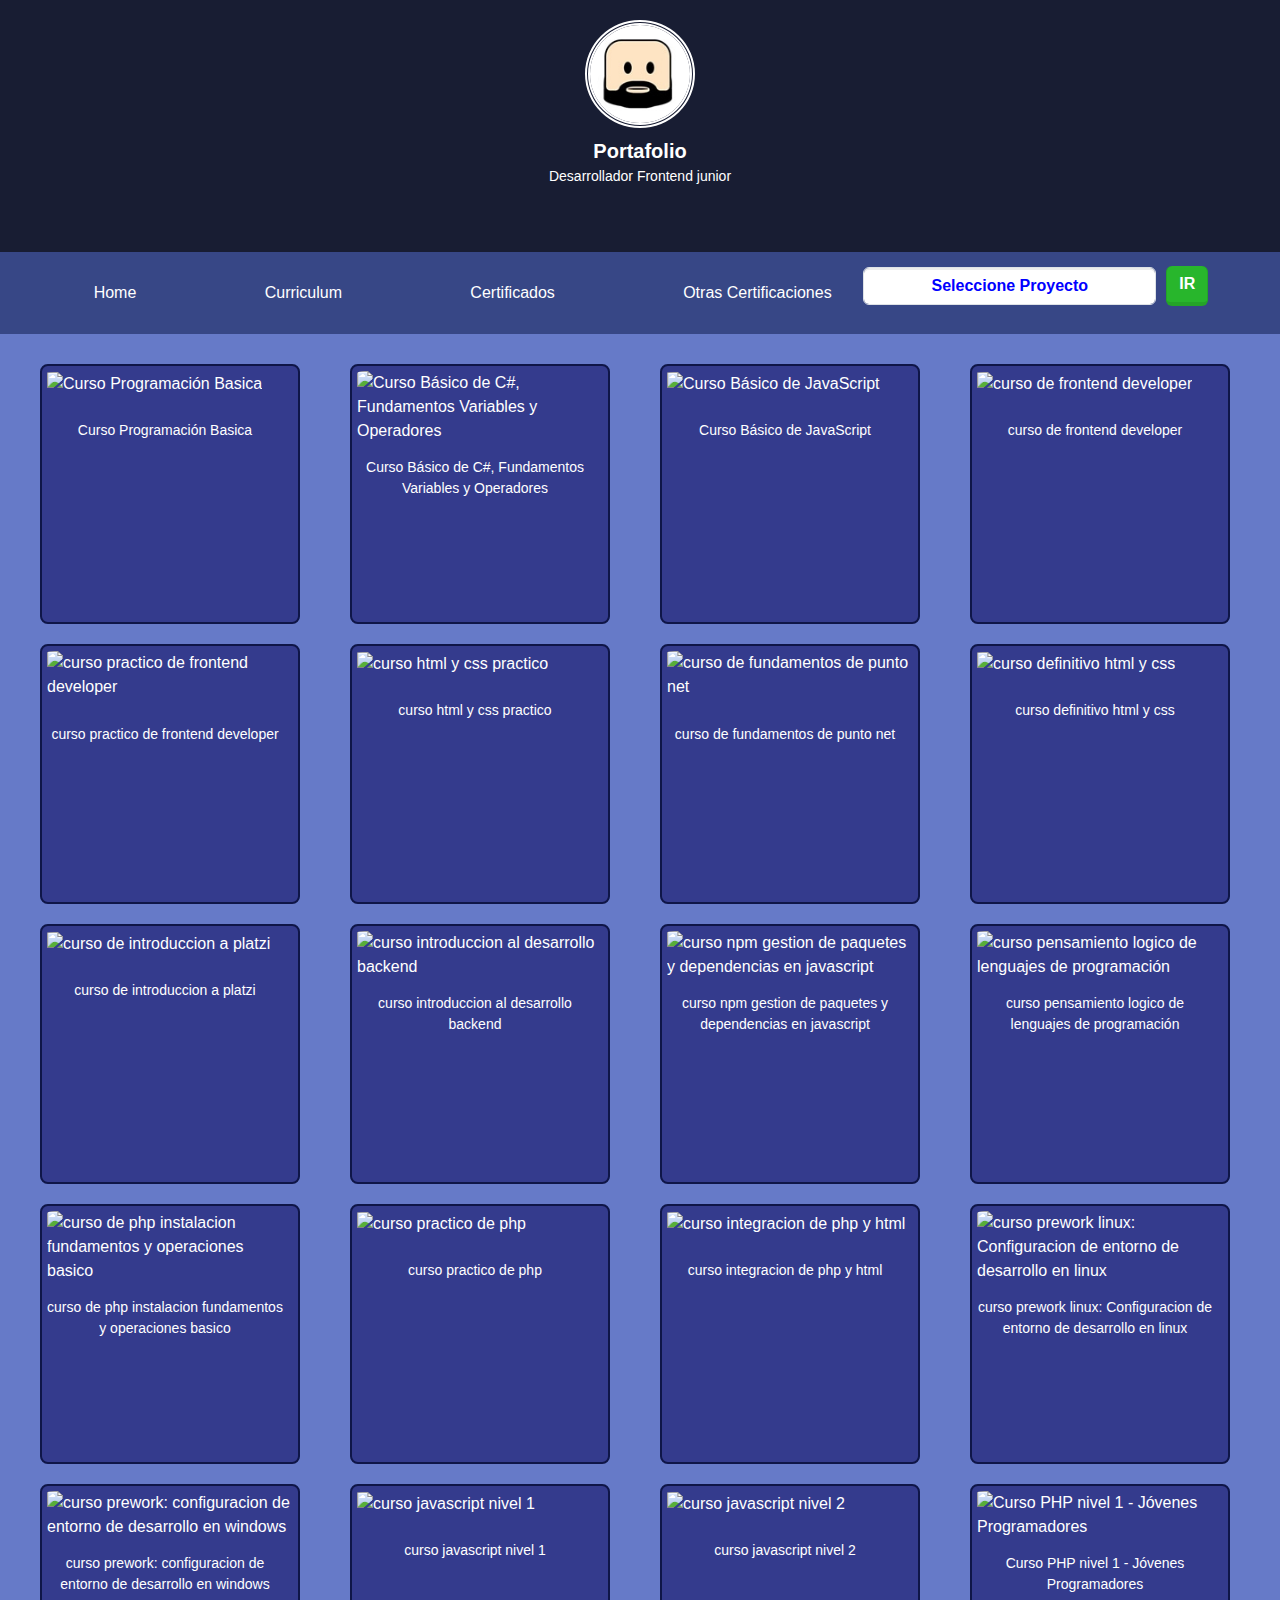
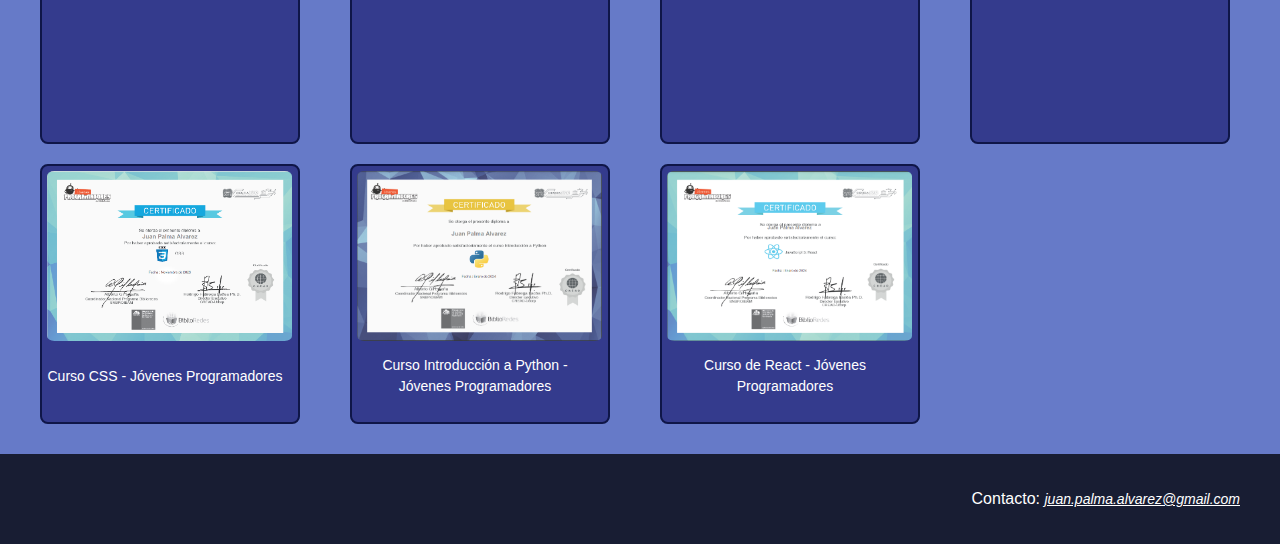
==== commit dd14bab2: "First Commit" ====
--- a/certificados.html
+++ b/certificados.html
@@ -21,90 +21,86 @@
     <meta name="msapplication-TileColor" content="#ffffff">
     <meta name="msapplication-TileImage" content="/ms-icon-144x144.png">
     <title>Inicio portafolio</title>
-    <!-- seccion de estilos -->
-    <link rel="stylesheet" href="./css/bootstrap.min.css">
+    <link rel="stylesheet" href="./css/bootstrap.min.css" />
+
     <!-- VISTA MINIMAL DESKTOP -->
-    <link rel="stylesheet" href="./css-minimal-desktop/header.css" media="(max-width: 600px)">
-    <link rel="stylesheet" href="./css-minimal-desktop/navbar.css" media="(max-width: 600px)">
-    <link rel="stylesheet" href="./css-minimal-desktop/curriculum.css" media="(max-width: 600px)">
-    <link rel="stylesheet" href="./css-minimal-desktop/certificados.css" media="(max-width: 600px)">
-    <link rel="stylesheet" href="./css-minimal-desktop/skills.css" media="(max-width: 600px)">
-    <link rel="stylesheet" href="./css-minimal-desktop/index.css" media="(max-width: 600px)">
-    <link rel="stylesheet" href="./css-minimal-desktop/footer.css" media="(max-width: 600px)">
+    <link rel="stylesheet" href="./css-minimal-desktop/header.css" media="(max-width: 600px)" />
+    <link rel="stylesheet" href="./css-minimal-desktop/navbar.css" media="(max-width: 600px)" />
+    <link rel="stylesheet" href="./css-minimal-desktop/curriculum.css" media="(max-width: 600px)" />
+    <link rel="stylesheet" href="./css-minimal-desktop/certificados.css" media="(max-width: 600px)" />
+    <link rel="stylesheet" href="./css-minimal-desktop/skills.css" media="(max-width: 600px)" />
+    <link rel="stylesheet" href="./css-minimal-desktop/index.css" media="(max-width: 600px)" />
+    <link rel="stylesheet" href="./css-minimal-desktop/footer.css" media="(max-width: 600px)" />
 
     <!-- VISTA MOVIL -->
-    <link rel="stylesheet" href="./css-movil/header.css" media="(max-width: 400px)">
-    <link rel="stylesheet" href="./css-movil/navbar.css" media="(max-width: 400px)">
-    <link rel="stylesheet" href="./css-movil/curriculum.css" media="(max-width: 400px)">
-    <link rel="stylesheet" href="./css-movil/certificados.css" media="(max-width: 400px)">
-    <link rel="stylesheet" href="./css-movil/skills.css" media="(max-width: 400px)">
-    <link rel="stylesheet" href="./css-movil/index.css" media="(max-width: 400px)">
-    <link rel="stylesheet" href="./css-movil/footer.css" media="(max-width: 400px)">
+    <link rel="stylesheet" href="./css-movil/header.css" media="(max-width: 400px)" />
+    <link rel="stylesheet" href="./css-movil/navbar.css" media="(max-width: 400px)" />
+    <link rel="stylesheet" href="./css-movil/curriculum.css" media="(max-width: 400px)" />
+    <link rel="stylesheet" href="./css-movil/certificados.css" media="(max-width: 400px)" />
+    <link rel="stylesheet" href="./css-movil/skills.css" media="(max-width: 400px)" />
+    <link rel="stylesheet" href="./css-movil/index.css" media="(max-width: 400px)" />
+    <link rel="stylesheet" href="./css-movil/footer.css" media="(max-width: 400px)" />
 
     <!-- VISTA WEB -->
-    <link rel="stylesheet" href="./css/header.css" media="(min-width: 601px)">
-    <link rel="stylesheet" href="./css/navbar.css" media="(min-width: 601px)">
-    <link rel="stylesheet" href="./css/curriculum.css" media="(min-width: 601px)">
-    <link rel="stylesheet" href="./css/certificados.css" media="(min-width: 601px)">
-    <link rel="stylesheet" href="./css/skills.css" media="(min-width: 601px)">
-    <link rel="stylesheet" href="./css/index.css" media="(min-width: 601px)">
-    <link rel="stylesheet" href="./css/footer.css" media="(min-width: 601px)">
+    <link rel="stylesheet" href="./css/header.css" media="(min-width: 901px)" />
+    <link rel="stylesheet" href="./css/navbar.css" media="(min-width: 901px)" />
+    <link rel="stylesheet" href="./css/curriculum.css" media="(min-width: 901px)" />
+    <link rel="stylesheet" href="./css/certificados.css" media="(min-width: 901px)" />
+    <link rel="stylesheet" href="./css/skills.css" media="(min-width: 901px)" />
+    <link rel="stylesheet" href="./css/index.css" media="(min-width: 901px)" />
+    <link rel="stylesheet" href="./css/footer.css" media="(min-width: 901px)" />
 
 </head>
 <body>
-    <header class="head-layout">
-
+    <!-- HEADER -->
+    <nav class="head-layout">
         <a href="./index.html">
-            <img id="avatar" src="./images/avatar.jpg" alt="avatar mio">
+            <img id="avatar" src="./images/avatar.jpg" alt="avatar mio" />
         </a>
 
         <div class="title-container">
-            <p class="first">Portafolio </p>
+            <p class="first">Portafolio</p>
             <p class="second">Desarrollador Frontend junior</p>
         </div>
-    </header>
-
+    </nav>
+    <!-- navbar -->
     <nav class="navbar">
         <ul class="nav-links">
+            <a href="./index.html">
+                <li class="item">Home</li>
+            </a>
 
-            <a href="./index.html">
-                <li class="item">
-                    Home
-                </li>
+            <a href="./curriculum.html">
+                <li class="item">Curriculum</li>
             </a>
-    
-            <a href="./curriculum.html">
-                    <li class="item">
-                    Curriculum
-                </li>
+
+            <a href="./certificados.html">
+                <li class="item">Certificados</li>
             </a>
-    
-            <a href="./certificados.html">
-                <li class="item">
-                    Certificados
-                </li>
+
+            <a href="./Skills.html">
+                <li class="item">Otras Certificaciones</li>
             </a>
-    
-            <a href="./Skills.html">
-                <li class="item">
-                    Otras Certificaciones
-                </li>
-            </a> 
         </ul>
 
         <div class="select-container">
-            <select name="projects" id="projects" class="form-control-sm select">
-                <option value="0">Seleccione Proyecto</option>
-                <option value="1">Otro Portafolio</option>
-                <option value="2">Portafolio 3</option>
-                <option value="3">Validador Rut Chileno</option>
-                <option value="4">ejercicio renderizado con JQuery</option>
-                <option value="5">Dibujando en canvas con el mouse</option>
-                <option value="6">Desafio curso React</option>
-                <option value="7">Repositorio GitHub</option>
-            </select>
-            <div id="message"></div>
-            <input class="btn btn-success mx-2" type="button" value="Ir" onclick="visitar()">
+            <div class="select-with-message">
+                <select name="projects" id="projects" class="form-control select">
+                    <option value="0">Seleccione Proyecto</option>
+                    <option value="1">Otro Portafolio</option>
+                    <option value="2">Portafolio 3</option>
+                    <option value="3">Validador Rut Chileno</option>
+                    <option value="4">ejercicio renderizado con JQuery</option>
+                    <option value="5">Dibujando en canvas con el mouse</option>
+                    <option value="6">Desafio curso React</option>
+                    <option value="7">Repositorio GitHub</option>
+                </select>
+                <div id="message"></div>
+            </div>
+
+            <button class="btn btn-success btn-md" type="button" onclick="visitar()">
+                Ir
+            </button>
         </div>
     </nav>
 
@@ -113,33 +109,13 @@
 
     <!-- FOOTER -->
     <footer class="footer-container">
-        <ul class="footer-icons">
-            <li>
-                <a target="_blank" href="https:///www.facebook.com">
-                    <img class="icon" src="./images/iconfacebook.svg" alt="">
-                </a>
-            </li>
-
-            <li>
-                <a target="_blank" href="https:///www.twitter.com">
-                    <img class="icon" src="./images/icontwitter.svg" alt="">
-                </a>
-            </li>
-
-            <li>
-                <a target="_blank" href="https:///www.instagram.com">
-                    <img class="icon" src="./images/instagram-logo.svg" alt="">
-                </a>
-            </li>
-            <li>
-                <a target="_blank" href="https:///www.youtube.com">
-                    <img class="icon" src="./images/iconyoutube.svg" alt="">
-                </a>
-            </li>
-        </ul>
         
         <div class="contact">
-            <div class="email">Email : <a href="mailto:juan.palma.alvarez@gmail.com"> juan.palma.alvarez@gmail.com</a></div>
+            <div class="email">
+                Contacto:
+                <a href="mailto:juan.palma.alvarez@gmail.com">
+                    juan.palma.alvarez@gmail.com</a>
+            </div>
         </div>
     </footer>
 
--- a/css/header.css
+++ b/css/header.css
@@ -3,11 +3,6 @@
     padding: 0;
     box-sizing: border-box;
     font-family: Verdana, Geneva, Tahoma, sans-serif;
-}
-body {
-    margin: 0;
-    padding: 0;
-    box-sizing: border-box;
 }
 /* header principal */
 .head-layout {
@@ -15,17 +10,17 @@
     flex-direction: column;
     align-items: center;
     width: 100%;
-    height: 180px;
+    height: 28vh;
     background-color: #181d33;
 }
 
 #avatar {
-    width: 80px;
-    height: 80px;
+    width: auto;
+    height: 12vh;
     border-radius: 50%;
     border: 5px double white;
     margin-top: 20px;
-    margin-bottom: 10px;
+    margin-bottom: 8px;
 }
 
 /* Personal Info */
@@ -34,9 +29,7 @@
 }
 .first {
     font-size: 20px;
-    padding: 0;
     font-weight: bold;
-    margin: 0;
 }
 .second {
     font-size: 14px;
--- a/css/navbar.css
+++ b/css/navbar.css
@@ -8,11 +8,10 @@
 
 /* navbar principal */
 .navbar {
+    width: 100%;
     margin: 0;
-    padding-left: 40px;
+    padding: 0 30px;
     box-sizing: border-box;
-    width: 100%;
-    min-height: 40px;
     background-color: #374786;
     border: none;
 }
@@ -21,10 +20,9 @@
     align-items: center;
     justify-content: space-between;
     width: 800px;
-    min-height: 40px;
+    height: 8vh;
     display: flex;
     margin: 5px;
-    padding: 0 30px 0 20px;
 }
 .nav-links a {
     list-style: none;
@@ -45,7 +43,6 @@
     display: flex;
     align-items: center;
     width: auto;
-    height: 25px;
     right: 50px;
     margin-right: 30px;
     color: blue;
@@ -78,7 +75,9 @@
     .navbar {
         justify-content: space-evenly;
     }
+
     .nav-links li {
+        width: 100%;
         font-size: 16px;
         transition: .3s;
     }
@@ -93,11 +92,18 @@
         flex-direction: column;
         transition: .3s;
         justify-content: center;
+        padding-left: 0;
     }
     .nav-links {
+        width: 100%;
         transition: .3s;
         flex-direction: column;
     }
-
+    .select-container {
+        margin: 0;
+        padding: 0;
+        align-items: center;
+        margin-bottom: 20px;
+    }
 
 }
--- a/css/curriculum.css
+++ b/css/curriculum.css
@@ -7,30 +7,28 @@
 }
 .curriculum-container {
     width: 100%;
-    height: calc(100vh - 306px);
     display: flex;
     background-color: #667ac8;
 }
 .laterales {
     width: 25%;
-    height: auto;
 }
 .central-col {
     width: 50%;
-    height: auto;
+    height: 53vh;
     background-color: rgb(230, 205, 172);
     color: rgb(103, 102, 102);
     display: flex;
-    align-items: center;
     justify-content: center;
+    padding-top: 10vh;
 }
 .presentation {
-    text-align: center;
-    width: 400px;
+    width: 430px;
     height: 210px;
-    border: 3px double gray;
     border-radius: 15px;
     padding: 30px 40px;
+    border: 1px solid grey;
+    border-radius: 15px;
     color: #000;
 }
 .presentation p {
@@ -45,4 +43,11 @@
 }
 .presentation p a:hover {
     color: goldenrod;
+}
+
+@media(max-width:600px){
+    .presentation {
+        border-radius: 0;
+        border: none;
+    }
 }--- a/css/index.css
+++ b/css/index.css
@@ -6,30 +6,78 @@
     font-family: Verdana, Geneva, Tahoma, sans-serif;
 }
 .index-container{
+    width: 100%;
     display: flex;
-    min-height: calc(100vh - 310px);
-    padding: 0 20px;
-    gap: 20px;
+    height: auto;
+    margin: 0 auto;
+    padding:0;
     justify-content: center;
     background-color: #667ac8;
 }
-.laterales {
-    width: 25%;
-    min-height: calc(100vh - 310px);
-}
 .home-card {
-    width: 60%;
+    max-width:750px;
+    height: auto;
 }
 .card-body {
     display: flex;
     flex-direction: column;
     width: 100%;
-    min-height: calc(100vh - 310px);
+    min-height: auto;
     align-items: center;
     margin: 0 auto;
     background-color: rgb(230, 205, 172);
-    color: rgb(103, 102, 102);
+    color: #444;
     padding: 30px;
+}
+.image-container {
+    width: 100%;
+    height: 290px;
+    margin: 40px;
+    display: flex;
+    justify-content: center;
+    align-items: center;
+}
+#avatar2 {
+    width: 230px;
+    height: 230px;
+    border-radius: 15%;
+    border: 3px solid white;
+}
+.card-text {
+    margin-bottom: 30px;
+}
+.icono {
+    width: 28px;
+    height: 28px;
+    margin-right: 10px;
+    border-radius: 10%;
+}
+.section-skills {
+    display: inline-flex;
+    gap: 25px;
+    flex-wrap: wrap;
+    padding: 40px;
+    justify-content: center;
+}
+.subtitle-skills {
+    margin-top: 4rem;
+}
+.span-skill {
+    color: grey;
+    width: 150px;
+    height: 30px;
+    display: flex;
+    font-size: 14px;
+    align-items: center;
+    justify-content: center;
+    text-align: center;
+    border-radius: 17px;
+    margin-bottom: 20px;
+}
+.span-skill:hover {
+    color: darkgrey;
+    background-color: rgb(226, 125, 53);
+    padding: 16px 20px;
 }
 .card-body p {
     width: 90%;
@@ -37,29 +85,39 @@
     text-align: center;
 }
 .links {
+    text-align: center;
     display: flex;
-    flex-direction: column;
+    justify-content: center;
+    gap: 20px;
 }
-.social {
-    color: gray;
-    text-decoration: none;
-}
-.social:hover {
-    font-size: 18px;
-    color: darkslategrey;
-}
-
-.image-container {
-    width: 100%;
-    height: 290px;
+.links li {
+    width: 50px;
+    height: 50px;
+    list-style: none;
     display: flex;
     justify-content: center;
     align-items: center;
 }
-#avatar2 {
-    width: 250px;
-    height: 250px;
-    border-radius: 15%;
-    border: 3px solid white;
-    margin-bottom: 10px;
+.contacto {
+    text-align: center;
+    display: flex;
+    flex-direction: column;
+    gap: 10px;
+}
+.contacto a {
+    list-style: none;
+    text-decoration: none;
+}
+.contacto a:hover {
+    color: darkorange;
+}
+.icon-social {
+    width: 36px;
+    height: 36px;
+}
+.links li .icon-social:hover {
+    color: darkslategrey;
+    width: 44px;
+    height: 44px;
+    opacity: .6;
 }--- a/css/footer.css
+++ b/css/footer.css
@@ -8,44 +8,23 @@
 }
 .footer-container {
     width: 100%;
-    height: 60px;
+    height: 10vh;
     display: flex;
-    justify-content: space-between;
+    justify-content: right;
     align-items: center;
     background-color: #181d33;
     padding-left: 40px;
     padding-right: 40px;
 }
-.footer-icons {
-    display: flex;
-    align-items: center;
-    justify-content: space-between;
-    width: 270px;
-    height: 60px;
-    margin-top: 15px;
-}
-.footer-icons li {
-    list-style: none;
-}
-.icon {
-    border-radius: 50%;
-    width: 30px;
-    height: 30px;
-}
-
-.icon:hover {
-    width: 33px !important;
-    height: 33px !important;
-}
 
 .footer-icons li a {
     text-decoration: none;
-    font-size: 17px;
+    font-size: 14px;
     border-radius: 35px;
     transition: .4s;
 }
 .footer-icons li a:hover {
-    color: yellow;
+    color: darkorange;
    
     opacity: .4;
 }
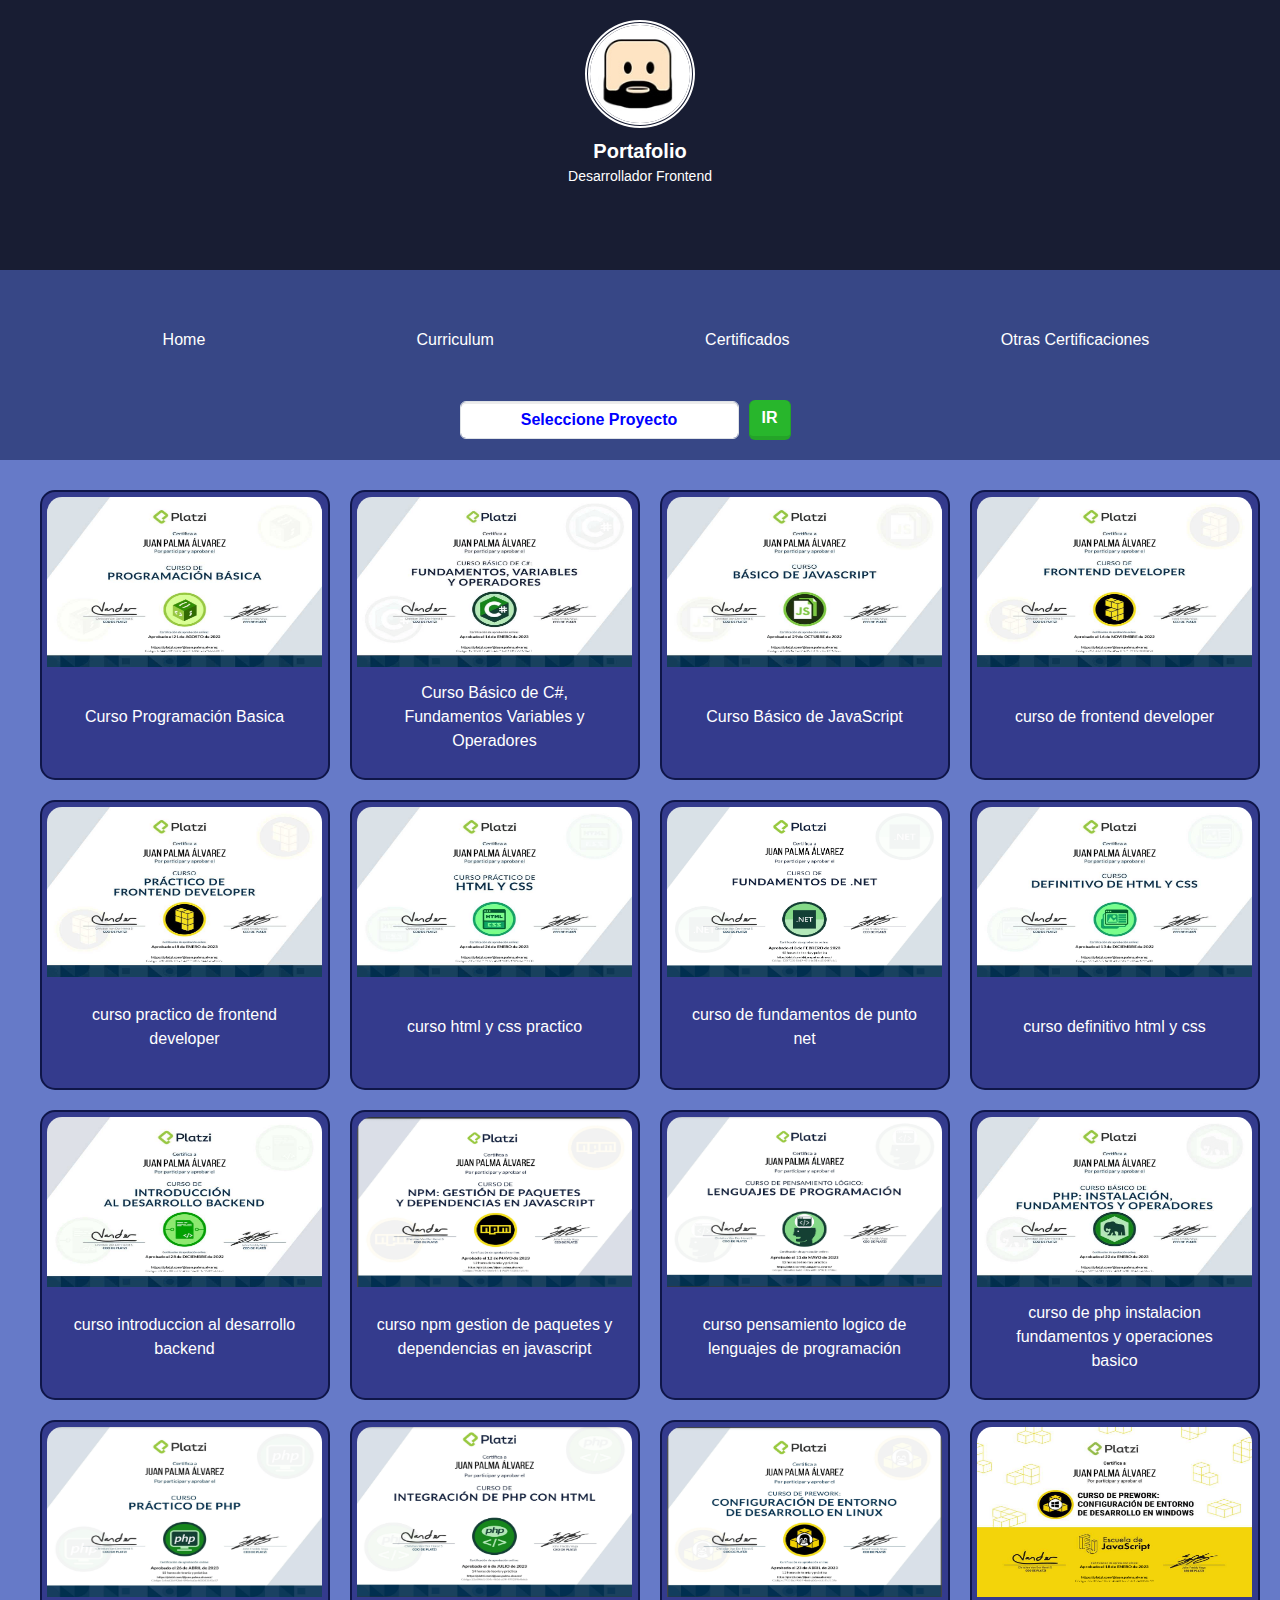
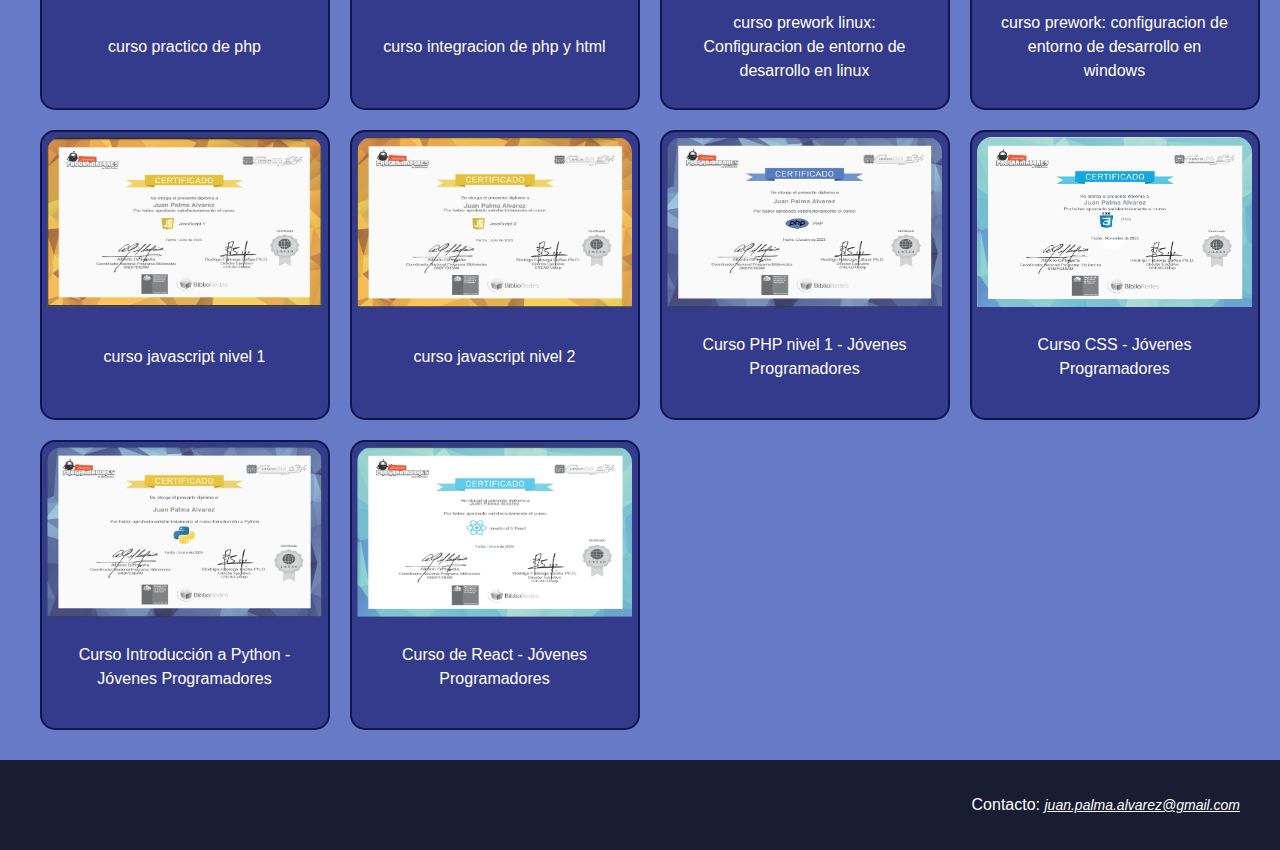
==== commit 743b4c57: "corrige typo en option 5 del select" ====
--- a/certificados.html
+++ b/certificados.html
@@ -1,54 +1,16 @@
 <!DOCTYPE html>
 <html lang="es">
 <head>
-    <meta charset="UTF-8">
-    <meta http-equiv="X-UA-Compatible" content="IE=edge">
-    <meta name="viewport" content="width=device-width, initial-scale=1.0">
-    <link rel="apple-touch-icon" sizes="57x57" href="/apple-icon-57x57.png">
-    <link rel="apple-touch-icon" sizes="60x60" href="/apple-icon-60x60.png">
-    <link rel="apple-touch-icon" sizes="72x72" href="/apple-icon-72x72.png">
-    <link rel="apple-touch-icon" sizes="76x76" href="/apple-icon-76x76.png">
-    <link rel="apple-touch-icon" sizes="114x114" href="/apple-icon-114x114.png">
-    <link rel="apple-touch-icon" sizes="120x120" href="/apple-icon-120x120.png">
-    <link rel="apple-touch-icon" sizes="144x144" href="/apple-icon-144x144.png">
-    <link rel="apple-touch-icon" sizes="152x152" href="/apple-icon-152x152.png">
-    <link rel="apple-touch-icon" sizes="180x180" href="/apple-icon-180x180.png">
-    <link rel="icon" type="image/png" sizes="192x192"  href="/android-icon-192x192.png">
-    <link rel="icon" type="image/png" sizes="32x32" href="/favicon-32x32.png">
-    <link rel="icon" type="image/png" sizes="96x96" href="/favicon-96x96.png">
-    <link rel="icon" type="image/png" sizes="16x16" href="/favicon-16x16.png">
-    <link rel="manifest" href="/manifest.json">
-    <meta name="msapplication-TileColor" content="#ffffff">
-    <meta name="msapplication-TileImage" content="/ms-icon-144x144.png">
+    <meta charset="UTF-8" />
+    <meta http-equiv="X-UA-Compatible" content="IE=edge" />
+    <meta name="viewport" content="width=device-width, initial-scale=1.0" />
+    <link rel="shortcut icon" href="./images/favicon.ico" />
+    <meta name="msapplication-TileColor" content="#ffffff" />
+    <meta name="msapplication-TileImage" content="/ms-icon-144x144.png" />
     <title>Inicio portafolio</title>
     <link rel="stylesheet" href="./css/bootstrap.min.css" />
+    <link rel="stylesheet" href="./css/style.css">
 
-    <!-- VISTA MINIMAL DESKTOP -->
-    <link rel="stylesheet" href="./css-minimal-desktop/header.css" media="(max-width: 600px)" />
-    <link rel="stylesheet" href="./css-minimal-desktop/navbar.css" media="(max-width: 600px)" />
-    <link rel="stylesheet" href="./css-minimal-desktop/curriculum.css" media="(max-width: 600px)" />
-    <link rel="stylesheet" href="./css-minimal-desktop/certificados.css" media="(max-width: 600px)" />
-    <link rel="stylesheet" href="./css-minimal-desktop/skills.css" media="(max-width: 600px)" />
-    <link rel="stylesheet" href="./css-minimal-desktop/index.css" media="(max-width: 600px)" />
-    <link rel="stylesheet" href="./css-minimal-desktop/footer.css" media="(max-width: 600px)" />
-
-    <!-- VISTA MOVIL -->
-    <link rel="stylesheet" href="./css-movil/header.css" media="(max-width: 400px)" />
-    <link rel="stylesheet" href="./css-movil/navbar.css" media="(max-width: 400px)" />
-    <link rel="stylesheet" href="./css-movil/curriculum.css" media="(max-width: 400px)" />
-    <link rel="stylesheet" href="./css-movil/certificados.css" media="(max-width: 400px)" />
-    <link rel="stylesheet" href="./css-movil/skills.css" media="(max-width: 400px)" />
-    <link rel="stylesheet" href="./css-movil/index.css" media="(max-width: 400px)" />
-    <link rel="stylesheet" href="./css-movil/footer.css" media="(max-width: 400px)" />
-
-    <!-- VISTA WEB -->
-    <link rel="stylesheet" href="./css/header.css" media="(min-width: 901px)" />
-    <link rel="stylesheet" href="./css/navbar.css" media="(min-width: 901px)" />
-    <link rel="stylesheet" href="./css/curriculum.css" media="(min-width: 901px)" />
-    <link rel="stylesheet" href="./css/certificados.css" media="(min-width: 901px)" />
-    <link rel="stylesheet" href="./css/skills.css" media="(min-width: 901px)" />
-    <link rel="stylesheet" href="./css/index.css" media="(min-width: 901px)" />
-    <link rel="stylesheet" href="./css/footer.css" media="(min-width: 901px)" />
 
 </head>
 <body>
@@ -60,26 +22,35 @@
 
         <div class="title-container">
             <p class="first">Portafolio</p>
-            <p class="second">Desarrollador Frontend junior</p>
+            <p class="second">Desarrollador Frontend</p>
         </div>
     </nav>
     <!-- navbar -->
     <nav class="navbar">
+
         <ul class="nav-links">
             <a href="./index.html">
-                <li class="item">Home</li>
+                <li class="item">
+                    Home
+                </li>
             </a>
 
             <a href="./curriculum.html">
-                <li class="item">Curriculum</li>
+                <li class="item">
+                    Curriculum
+                </li>
             </a>
 
             <a href="./certificados.html">
-                <li class="item">Certificados</li>
+                <li class="item">
+                    Certificados
+                </li>
             </a>
 
             <a href="./Skills.html">
-                <li class="item">Otras Certificaciones</li>
+                <li class="item">
+                    Otras Certificaciones
+                </li>
             </a>
         </ul>
 
@@ -89,11 +60,13 @@
                     <option value="0">Seleccione Proyecto</option>
                     <option value="1">Otro Portafolio</option>
                     <option value="2">Portafolio 3</option>
-                    <option value="3">Validador Rut Chileno</option>
-                    <option value="4">ejercicio renderizado con JQuery</option>
-                    <option value="5">Dibujando en canvas con el mouse</option>
-                    <option value="6">Desafio curso React</option>
-                    <option value="7">Repositorio GitHub</option>
+                    <option value="3">Portfolio dev</option>
+                    <option value="4">Minimalist Portfolio</option>
+                    <option value="5">Landing de la velada IV</option>
+                    <option value="6">Blog Juan Palma</option>
+                    <option value="7">ejercicio renderizado con JQuery</option>
+                    <option value="8">Desafio curso React</option>
+                    <option value="9">Repositorio GitHub</option>
                 </select>
                 <div id="message"></div>
             </div>
--- a/css/style.css
+++ b/css/style.css
@@ -0,0 +1,512 @@
+* {
+    margin: 0;
+    padding: 0;
+    box-sizing: border-box;
+    font-family: Verdana, Geneva, Tahoma, sans-serif;
+    color: white;
+}
+/* header principal */
+.head-layout {
+    display: flex;
+    flex-direction: column;
+    align-items: center;
+    width: 100%;
+    height: 30vh;
+    background-color: #181d33;
+}
+
+#avatar {
+    width: auto;
+    height: 12vh;
+    border-radius: 50%;
+    border: 5px double white;
+    margin-top: 20px;
+    margin-bottom: 8px;
+}
+
+/* Personal Info */
+.title-container {
+    text-align: center;
+}
+.first {
+    font-size: 20px;
+    font-weight: bold;
+}
+.second {
+    font-size: 14px;
+    margin-bottom: 13px;
+}
+
+/* navbar */
+a {
+    color: white;
+    cursor: pointer;
+}
+
+/* navbar principal */
+.navbar {
+    width: 100%;
+    margin: 0;
+    padding: 0 30px;
+    box-sizing: border-box;
+    background-color: #374786;
+    border: none;
+}
+.nav-links {
+    display: flex;
+    align-items: center;
+    justify-content: space-between;
+    width: 800px;
+    height: 10vh;
+    display: flex;
+    margin: 5px;
+}
+.nav-links a {
+    list-style: none;
+    border-radius: 20px;
+    text-decoration: none;
+}
+.nav-links a .item {
+    list-style: none;
+    padding: 10px;
+    border-radius: 25px;
+}
+.nav-links a .item:hover {
+    background-color: gold;
+    opacity: .8;
+    transition: .3s;
+}
+
+.select-container {
+    display: flex;
+    align-items: center;
+    width: auto;
+    right: 50px;
+    margin-right: 30px;
+    color: blue;
+    gap: 10px;
+}
+
+#ir {
+    display: flex;
+    align-items: center;
+    width: 25px;
+    height: 25px;
+    font-size: 12px;
+}
+#message {
+    font-size: 12px;
+    font-style: italic;
+}
+
+.align-column-select-with-message {
+    display: flex;
+    flex-direction: column;
+}
+.select, option {
+    text-align: center;
+    color: blue;
+    font-weight: bold;
+}
+
+/* section index */
+.index-container{
+    width: 100%;
+    display: flex;
+    height: auto;
+    margin: 0 auto;
+    padding:0;
+    justify-content: center;
+    background-color: #667ac8;
+}
+.home-card {
+    max-width:750px;
+    height: auto;
+}
+.card-body {
+    display: flex;
+    flex-direction: column;
+    width: 100%;
+    min-height: auto;
+    align-items: center;
+    margin: 0 auto;
+    background-color: rgb(230, 205, 172);
+    color: #444;
+    padding: 30px;
+}
+.image-container {
+    width: 100%;
+    height: 290px;
+    margin: 40px;
+    display: flex;
+    justify-content: center;
+    align-items: center;
+}
+#avatar2 {
+    width: 230px;
+    height: 230px;
+    border-radius: 15%;
+    border: 3px solid white;
+}
+.card-text {
+    margin-bottom: 30px;
+}
+.icono {
+    width: 28px;
+    height: 28px;
+    margin-right: 10px;
+    border-radius: 10%;
+}
+.section-skills {
+    display: inline-flex;
+    gap: 25px;
+    flex-wrap: wrap;
+    padding: 40px;
+    justify-content: center;
+}
+.subtitle-skills {
+    margin-top: 4rem;
+}
+.span-skill {
+    color: #444;
+    width: 160px;
+    height: 30px;
+    display: flex;
+    font-size: 15px;
+    align-items: center;
+    justify-content: center;
+    text-align: center;
+    margin-bottom: 20px;
+}
+.card-body p {
+    width: 90%;
+    color: rgb(103, 102, 102);
+    text-align: center;
+    padding: 10px 0;
+    line-height: 1.8;
+}
+.links {
+    text-align: center;
+    display: flex;
+    justify-content: center;
+    gap: 20px;
+}
+.links li {
+    width: 50px;
+    height: 50px;
+    list-style: none;
+    display: flex;
+    justify-content: center;
+    align-items: center;
+}
+.contacto {
+    text-align: center;
+    display: flex;
+    flex-direction: column;
+    gap: 10px;
+}
+.contacto a {
+    color: rgb(103, 102, 102);
+    list-style: none;
+    text-decoration: none;
+    font-size: 17px;
+}
+.contacto a:hover {
+    color: darkorange;
+}
+.icon-social {
+    width: 36px;
+    height: 36px;
+}
+.links li .icon-social:hover {
+    color: darkslategrey;
+    width: 48px;
+    height: 48px;
+    opacity: .6;
+    transition-duration: 0.2s;
+}
+
+/* SECTION CURRICULUM */
+.curriculum-container {
+    width: 100%;
+    display: flex;
+    background-color: #667ac8;
+}
+
+.central-col {
+    width: 50%;
+    min-width: 450px;
+    height: 53vh;
+    background-color: rgb(230, 205, 172);
+    color: rgb(103, 102, 102);
+    display: flex;
+    justify-content: center;
+    padding-top: 10vh;
+    margin: 0 auto;
+}
+.presentation {
+    width: 350px;
+    height: 210px;
+    border-radius: 15px;
+    padding: 30px 40px;
+    border: 1px solid grey;
+    border-radius: 15px;
+    color: #000;
+}
+.presentation p {
+    text-decoration: none;
+    color: grey;
+    font-size: 16px;
+}
+.presentation p a {
+    color: darkslategrey;
+    text-decoration: none;
+    font-weight: bold;
+}
+.presentation p a:hover {
+    color: goldenrod;
+}
+
+/* section certificados */
+.grid-container {
+    display: grid;
+    grid-template-columns: repeat(auto-fill, minmax(270px, 1fr));
+    padding: 30px;
+    gap: 20px;
+    background-color: #667ac8;
+    min-height: calc(100vh - 310px);
+}
+p {
+    margin: 0;
+    padding: 0;
+    width: 290px;
+    box-sizing: border-box;
+}
+
+/* tarjeta contenedora */
+.grid-item {
+    display: flex;
+    flex-direction: column;
+    border: 2px solid rgb(15, 22, 72);
+    width: 290px;
+    height: 290px;
+    border-radius: 15px;
+    background-color: rgb(52, 59, 141);
+    text-decoration: none;
+    padding: 5px;
+    margin-left: 10px;
+    margin-right: 10px;
+}
+.grid-item a {
+    text-decoration: none;
+}
+.img-cert {
+    width: 275px;
+    height: 170px;
+    border-radius: 15px 15px 0 0;
+}
+/* Contenedor del combre del curso */
+.nombre-curso {
+    width: 275px;
+    height: 100px;
+    display: flex;
+    align-items: center;
+    justify-content: center;
+}
+/* nombre de la imagen */
+.img-name {
+    width: 236px;
+    color: white;
+    text-align: center;
+    font-size: 16px;
+}
+
+.footer-container {
+    width: 100%;
+    height: 10vh;
+    display: flex;
+    justify-content: right;
+    align-items: center;
+    background-color: #181d33;
+    padding-left: 40px;
+    padding-right: 40px;
+}
+
+.footer-icons li a {
+    text-decoration: none;
+    font-size: 14px;
+    border-radius: 35px;
+    transition: .4s;
+}
+.footer-icons li a:hover {
+    color: darkorange;
+   
+    opacity: .4;
+}
+.footer-icons li a:active {
+        color: red;
+}
+.footer.contact {
+    margin-right: 30px;
+    font-size: 14px;
+}
+.email a {
+    font-size: 14px;
+    font-style: italic;
+    color: white; 
+}
+.email a:hover {
+    color: yellow; 
+}
+
+/* querys del navbar */
+@media (max-width: 1330px) {
+    .navbar {
+        height: auto;
+        padding: 20px;
+        gap: 10px;
+        justify-content: center;
+    }
+    .nav-links {
+        width: 100%;
+        justify-content: space-around;
+    }
+}
+@media (max-width: 900px) {
+    /* navbar */
+    body {
+        margin: 0;
+    }
+    .nav, ul, li, a {
+        margin: 0;
+        padding: 0;
+        height: 40px;
+    }
+    .nav-links {
+        margin: 0;
+    }
+    .navbar {
+        position: relative;
+        height: 310px;
+        padding: 0;
+        flex-direction: column;
+        justify-content: space-between;
+        align-items: center;
+        margin: 0;
+    }
+    .title-container {
+        position: relative;
+        top: 75px;
+    }
+    .nav-links {
+        margin: 0;
+        flex-direction: column;
+        width: 100%;
+        height: auto;
+        gap: 7px;
+        padding: 10px;
+    }
+    .nav-links a {
+        width: 100%;
+        height: 50px;
+        display: flex;
+        justify-content: center;
+        align-items: center;
+        border: 1px solid;
+        background-color: #2b48ca;
+        border-radius: 0;
+    }
+    .nav-links a:hover {
+        font-size: 18px;
+    }
+    .nav-links a .item:hover {
+        padding: 0;
+        background: #2b48ca;
+    }
+    .select-container, .select-width-message, .projects {
+        height: 30px;
+        margin: 0;
+        padding: 0;
+    }
+    .select-container {
+        position: relative;
+        bottom: 20px;
+        width: 100%;
+        height: 40px;
+        display: flex;
+        justify-content: center;
+        align-items: center;
+        padding-left: 40px;
+        padding-top: 0;
+    }
+    .presentation {
+        width: 380px;
+    }
+}
+
+/* querys del curriculum */
+@media (max-width:550px) {
+    .section-skills {
+        display: grid;
+        grid-template-columns: 1fr 1fr;
+    }
+}
+
+/* querys vista certificados */
+@media (max-width:700px) {
+
+    .grid-container {
+        grid-template-columns: 1fr;
+        width: 100% !important;
+        padding: 20px 6px;
+    }
+    .grid-item {
+        width: 450px !important;
+        height: 390px;
+    }
+    .img-cert {
+        width: 430px;
+        height: 280px;
+        margin: 3px;
+    }
+    .nombre-curso {
+        width: 100%;
+        display: flex;
+        justify-content: center;
+        align-items: center;
+    }
+    .img-name {
+        width: 90%;
+        font-size: 16px;
+        
+    }
+}
+@media(max-width: 450px) {
+    body {
+        margin: 0;
+        padding: 0;
+    }
+    .curriculum-container {
+        margin: 0;
+        padding: 0;
+        box-sizing: content-box;
+    }
+    .central-col {
+        padding: 0;
+        display: flex;
+        justify-content: left;
+        padding: 10px;
+    }
+    .presentation {
+        width: 330px;
+        padding-left: 20px;
+        text-align: center;
+        margin-left:6px;
+    }
+    .select-container {
+        padding-left: 70px;
+    }
+    .contact {
+        text-align: center;
+    }
+}
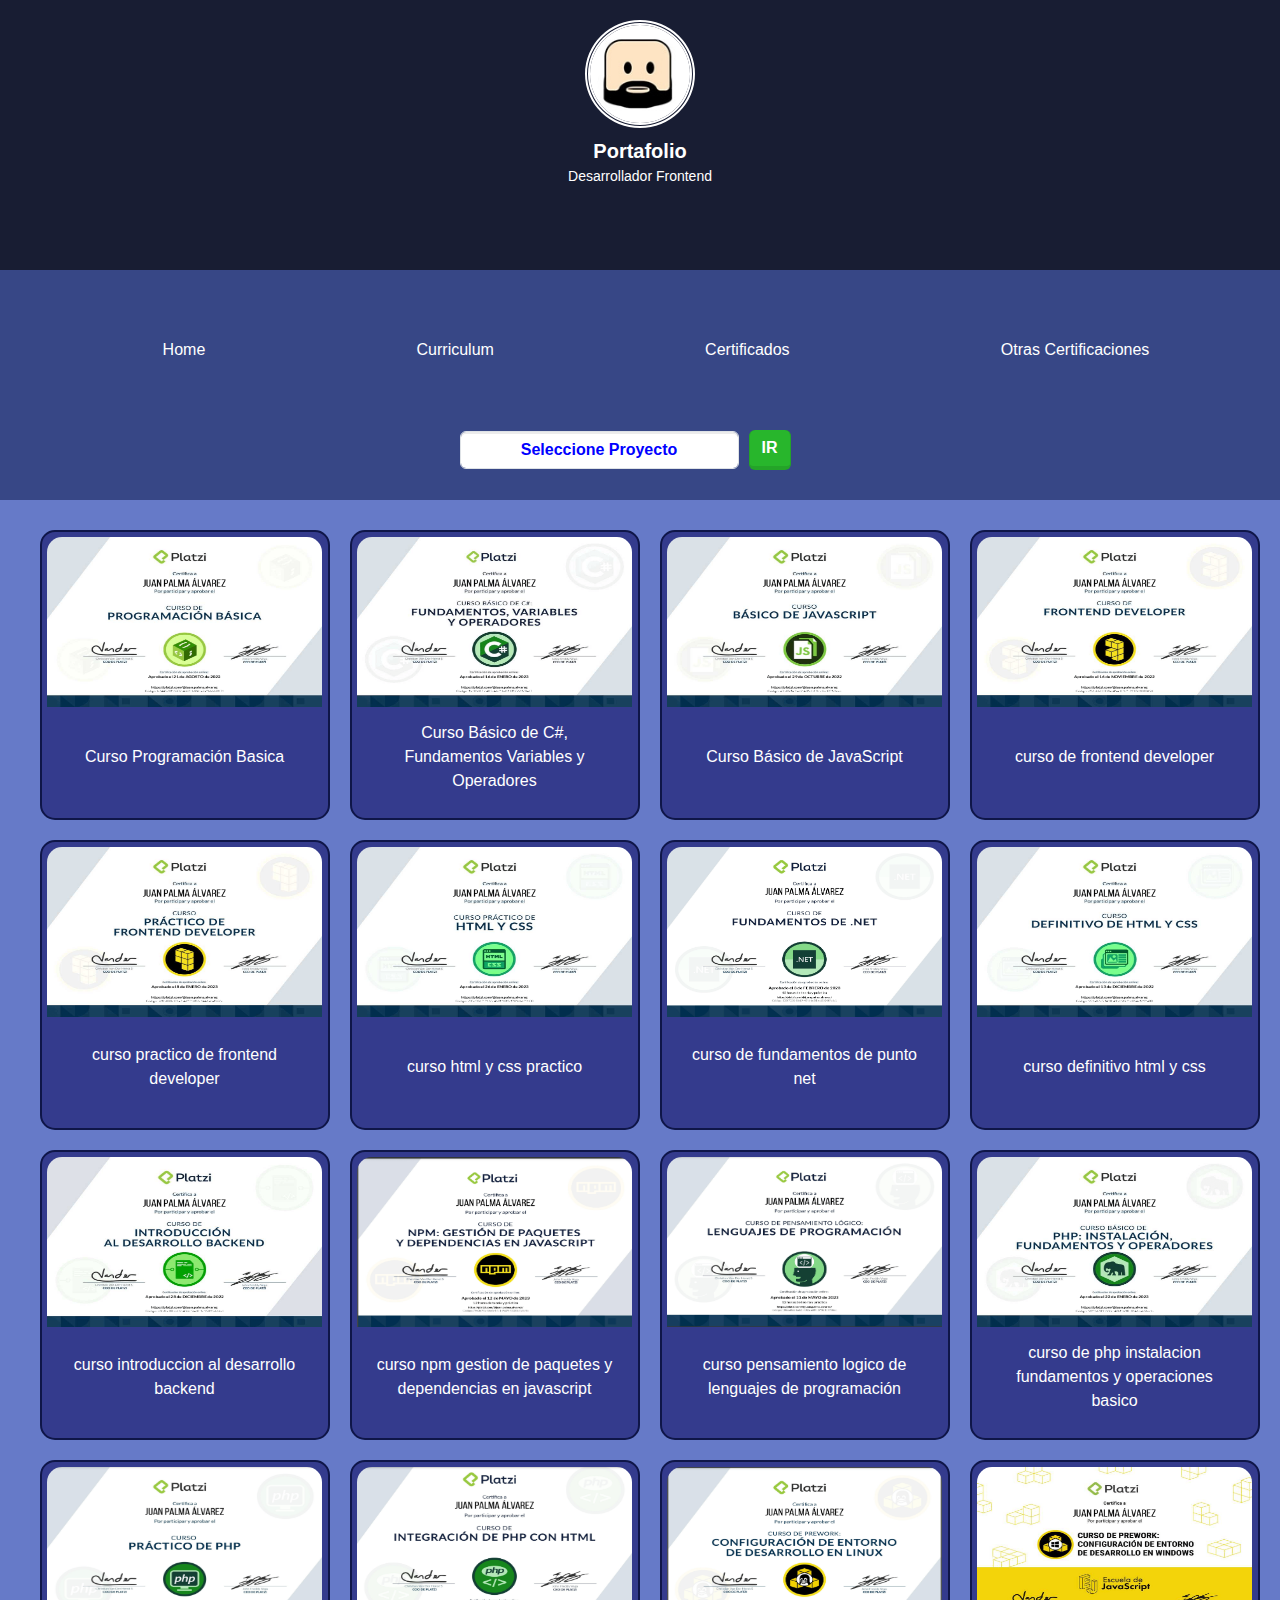
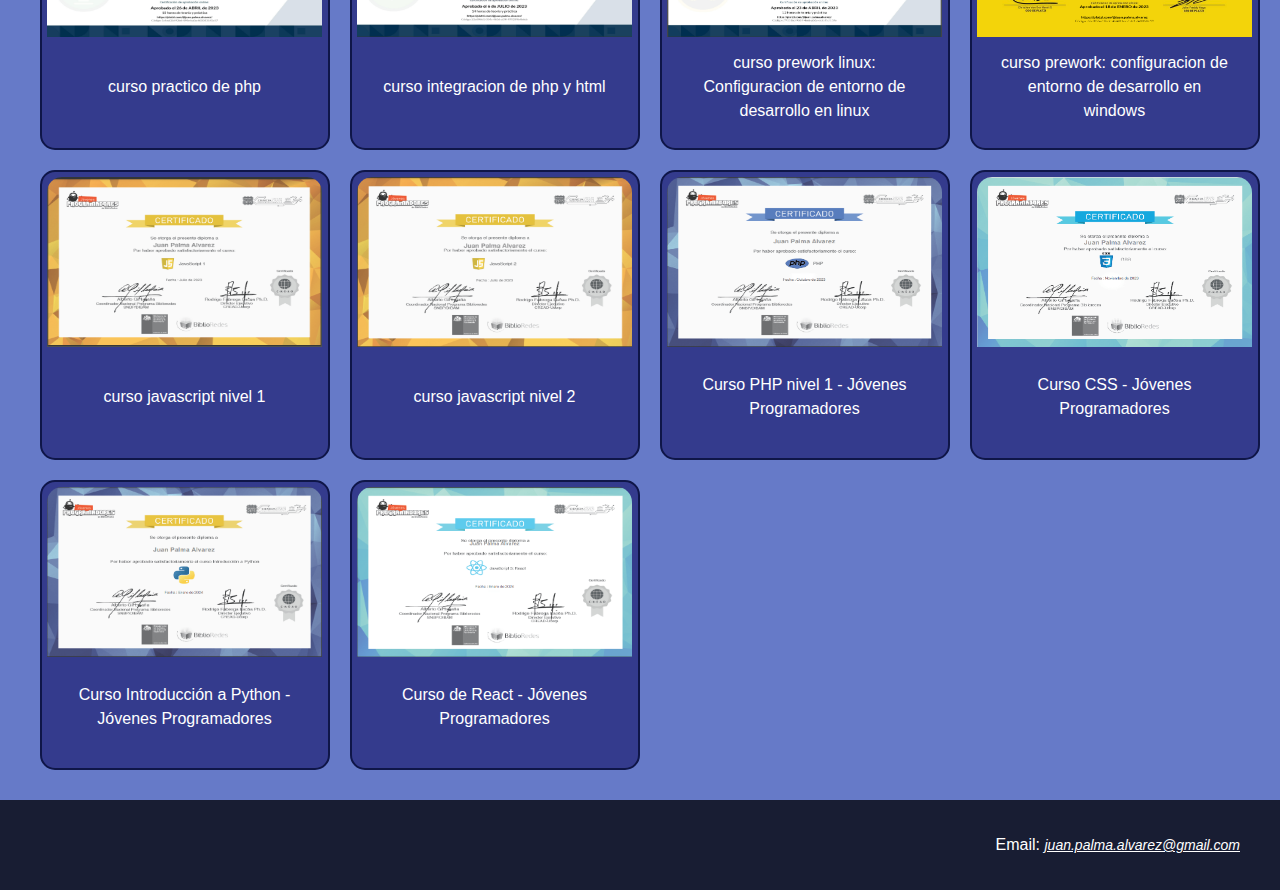
==== commit d2291251: "Elimina proyecto blog" ====
--- a/certificados.html
+++ b/certificados.html
@@ -63,10 +63,9 @@
                     <option value="3">Portfolio dev</option>
                     <option value="4">Minimalist Portfolio</option>
                     <option value="5">Landing de la velada IV</option>
-                    <option value="6">Blog Juan Palma</option>
-                    <option value="7">ejercicio renderizado con JQuery</option>
-                    <option value="8">Desafio curso React</option>
-                    <option value="9">Repositorio GitHub</option>
+                    <option value="6">ejercicio renderizado con JQuery</option>
+                    <option value="7">Desafio curso React</option>
+                    <option value="8">Repositorio GitHub</option>
                 </select>
                 <div id="message"></div>
             </div>
@@ -85,7 +84,7 @@
         
         <div class="contact">
             <div class="email">
-                Contacto:
+                Email:
                 <a href="mailto:juan.palma.alvarez@gmail.com">
                     juan.palma.alvarez@gmail.com</a>
             </div>
--- a/css/style.css
+++ b/css/style.css
@@ -68,7 +68,7 @@
 }
 .nav-links a .item {
     list-style: none;
-    padding: 10px;
+    padding: 8px 20px;
     border-radius: 25px;
 }
 .nav-links a .item:hover {
@@ -234,14 +234,14 @@
 }
 
 .central-col {
-    width: 50%;
+    width: 45%;
     min-width: 450px;
-    height: 53vh;
+    height: 49vh;
     background-color: rgb(230, 205, 172);
     color: rgb(103, 102, 102);
     display: flex;
     justify-content: center;
-    padding-top: 10vh;
+    padding-top: 8vh;
     margin: 0 auto;
 }
 .presentation {
@@ -264,7 +264,7 @@
     font-weight: bold;
 }
 .presentation p a:hover {
-    color: goldenrod;
+    color: rgb(218, 187, 32);
 }
 
 /* section certificados */
@@ -358,11 +358,17 @@
 .email a:hover {
     color: yellow; 
 }
-
+/* MEDIA QUERY */
+@media (min-width: 1330px) {
+    .head-layout {
+        display: inline-flex;
+        height: 170px;
+    }
+}
 /* querys del navbar */
 @media (max-width: 1330px) {
     .navbar {
-        height: auto;
+        height: 230px;
         padding: 20px;
         gap: 10px;
         justify-content: center;
@@ -372,6 +378,7 @@
         justify-content: space-around;
     }
 }
+
 @media (max-width: 900px) {
     /* navbar */
     body {
@@ -444,6 +451,49 @@
     }
 }
 
+/* querys vista certificados */
+@media (max-width:770px) {
+    .head-layout {
+        display: inline-flex;
+        height: 180px;
+    }
+
+    .grid-container {
+        grid-template-columns: 1fr;
+        width: 100% !important;
+        padding: 20px 6px;
+    }
+    .grid-item {
+        width: 450px !important;
+        height: 390px;
+    }
+    .img-cert {
+        width: 430px;
+        height: 280px;
+        margin: 3px;
+    }
+    .nombre-curso {
+        width: 100%;
+        display: flex;
+        justify-content: center;
+        align-items: center;
+    }
+    .img-name {
+        width: 90%;
+        font-size: 16px;
+        
+    }
+}
+
+/* query del header */
+@media (max-width:550px) {
+    .head-layout {
+        display: inline-flex;
+        height: 190px;
+    }
+}
+
+
 /* querys del curriculum */
 @media (max-width:550px) {
     .section-skills {
@@ -452,35 +502,7 @@
     }
 }
 
-/* querys vista certificados */
-@media (max-width:700px) {
-
-    .grid-container {
-        grid-template-columns: 1fr;
-        width: 100% !important;
-        padding: 20px 6px;
-    }
-    .grid-item {
-        width: 450px !important;
-        height: 390px;
-    }
-    .img-cert {
-        width: 430px;
-        height: 280px;
-        margin: 3px;
-    }
-    .nombre-curso {
-        width: 100%;
-        display: flex;
-        justify-content: center;
-        align-items: center;
-    }
-    .img-name {
-        width: 90%;
-        font-size: 16px;
-        
-    }
-}
+
 @media(max-width: 450px) {
     body {
         margin: 0;
